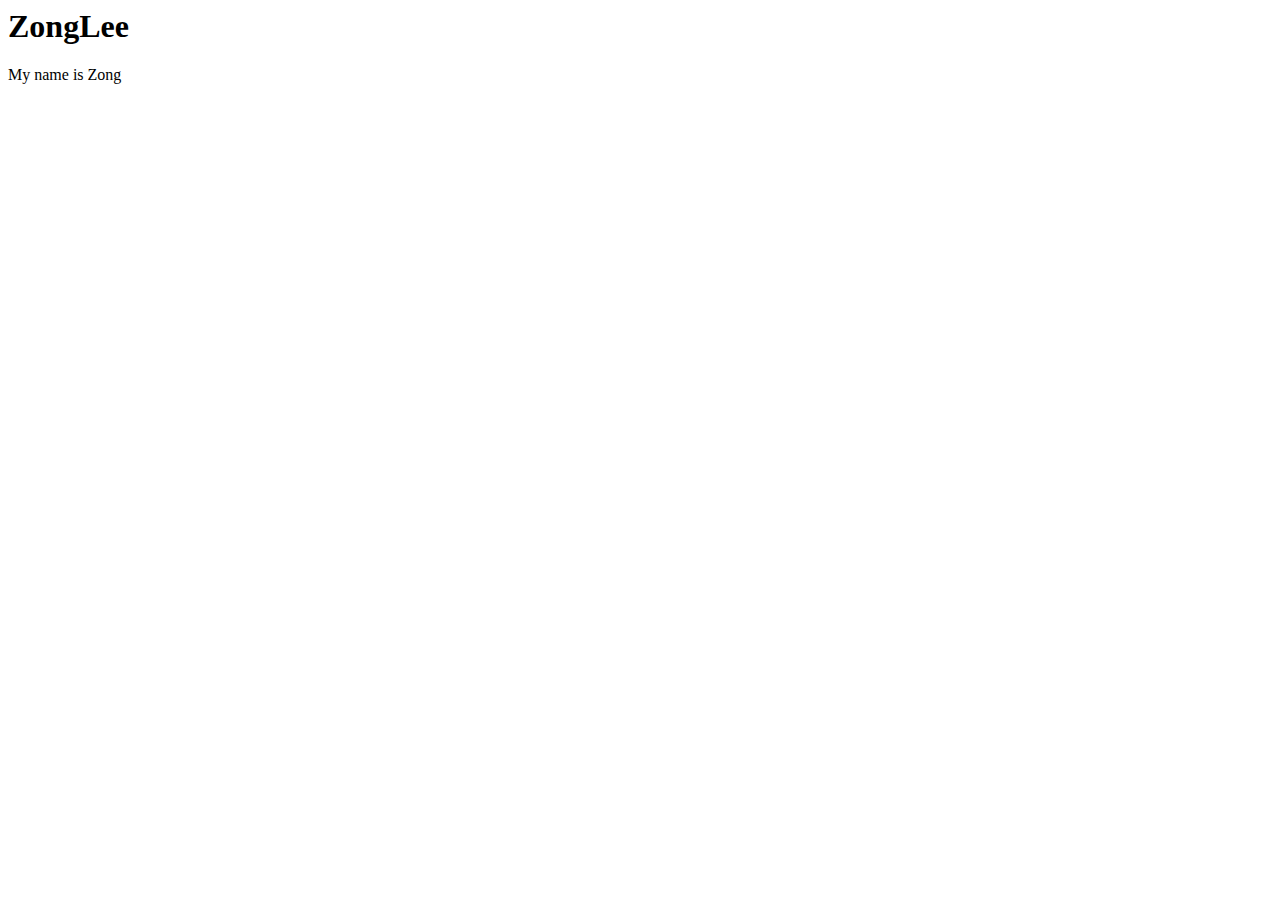
==== index.html @ 9c62fe35 "initialcommit" ====
<html lang="en">
<head>
    <meta charset="UTF-8">
    <meta http-equiv="X-UA-Compatible" content="IE=edge">
    <meta name="viewport" content="width=device-width, initial-scale=1.0">
    <title>Document</title>
</head>
<body>
    <h1>ZongLee</h1>
    <p>My name is Zong</p>
    
</body>
</html>
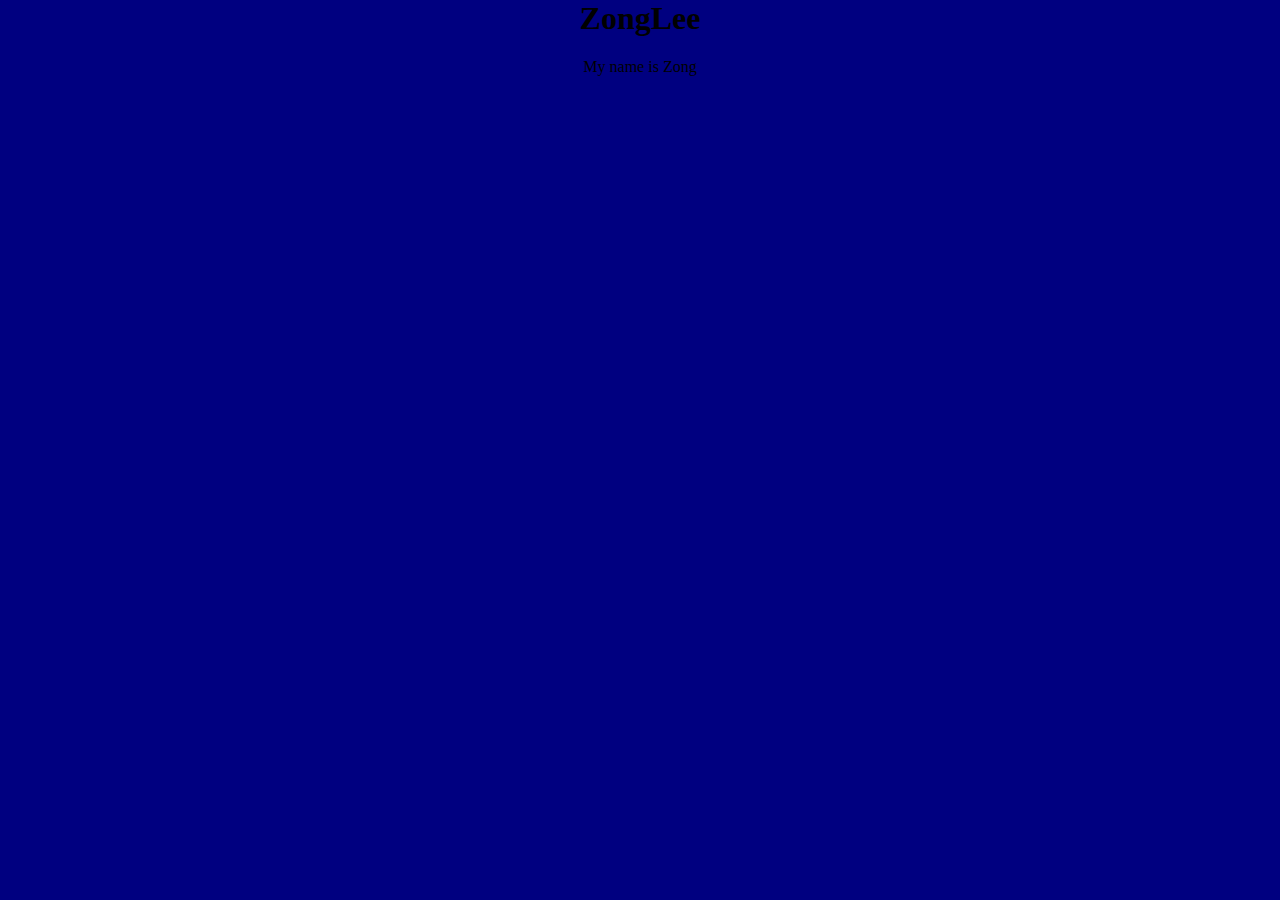
==== commit 3b98d29a: "styling" ====
--- a/index.html
+++ b/index.html
@@ -4,6 +4,7 @@
     <meta http-equiv="X-UA-Compatible" content="IE=edge">
     <meta name="viewport" content="width=device-width, initial-scale=1.0">
     <title>Document</title>
+    <link rel="stylesheet" href="styles.css">
 </head>
 <body>
     <h1>ZongLee</h1>
--- a/styles.css
+++ b/styles.css
@@ -0,0 +1,5 @@
+body{
+    margin: 0;
+    background: navy;
+    text-align: center;
+}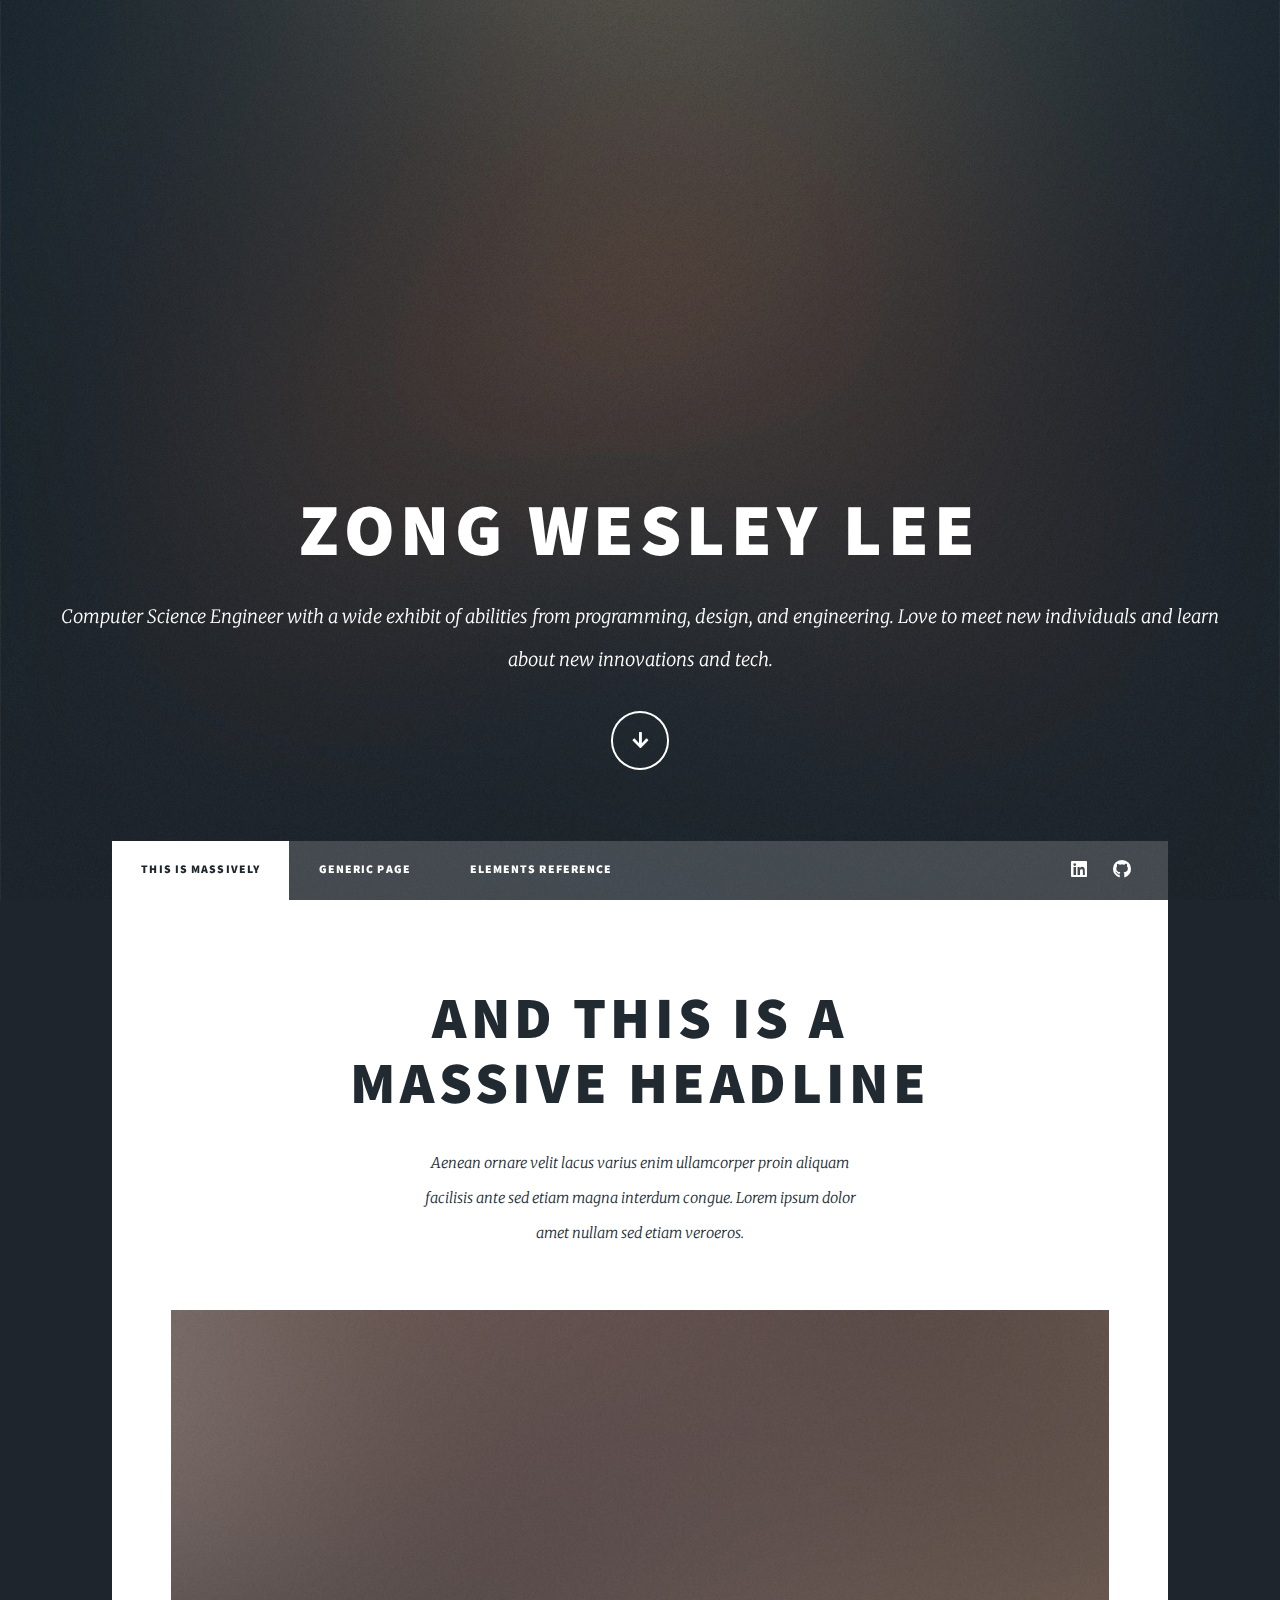
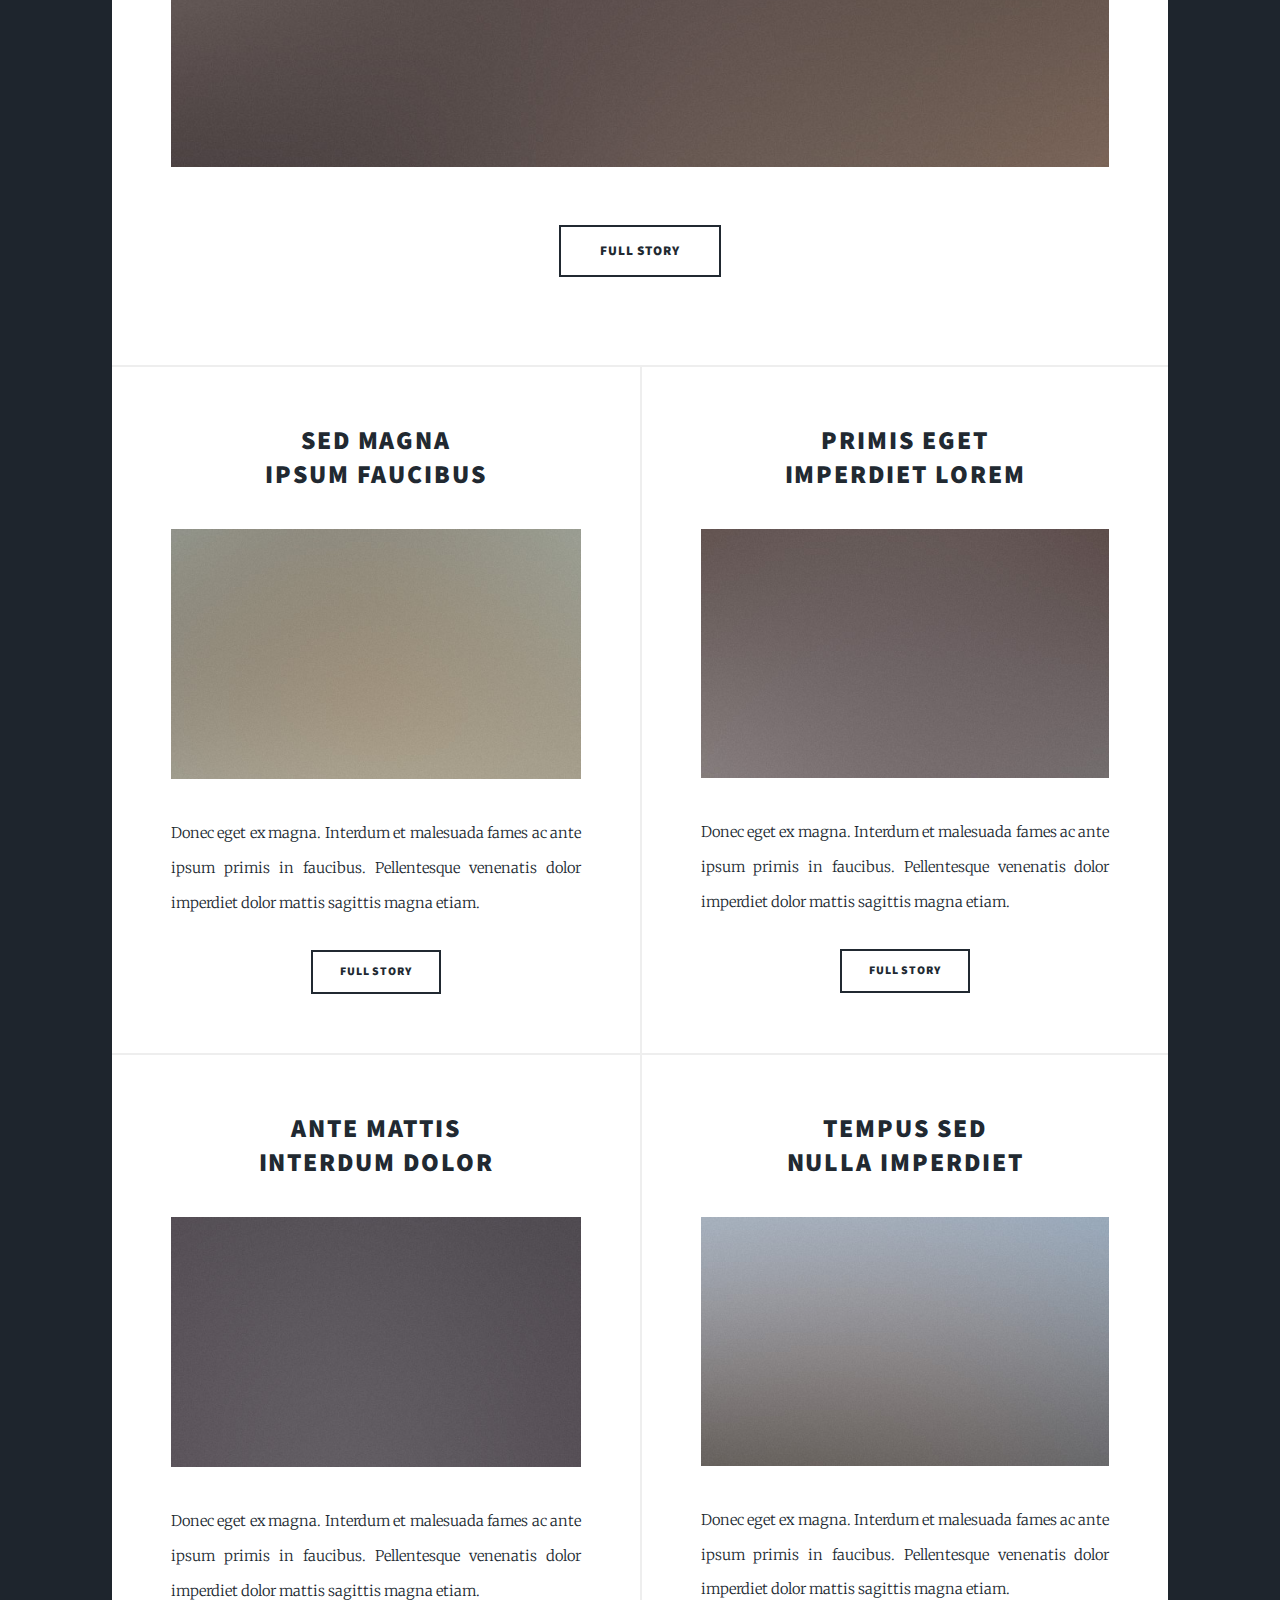
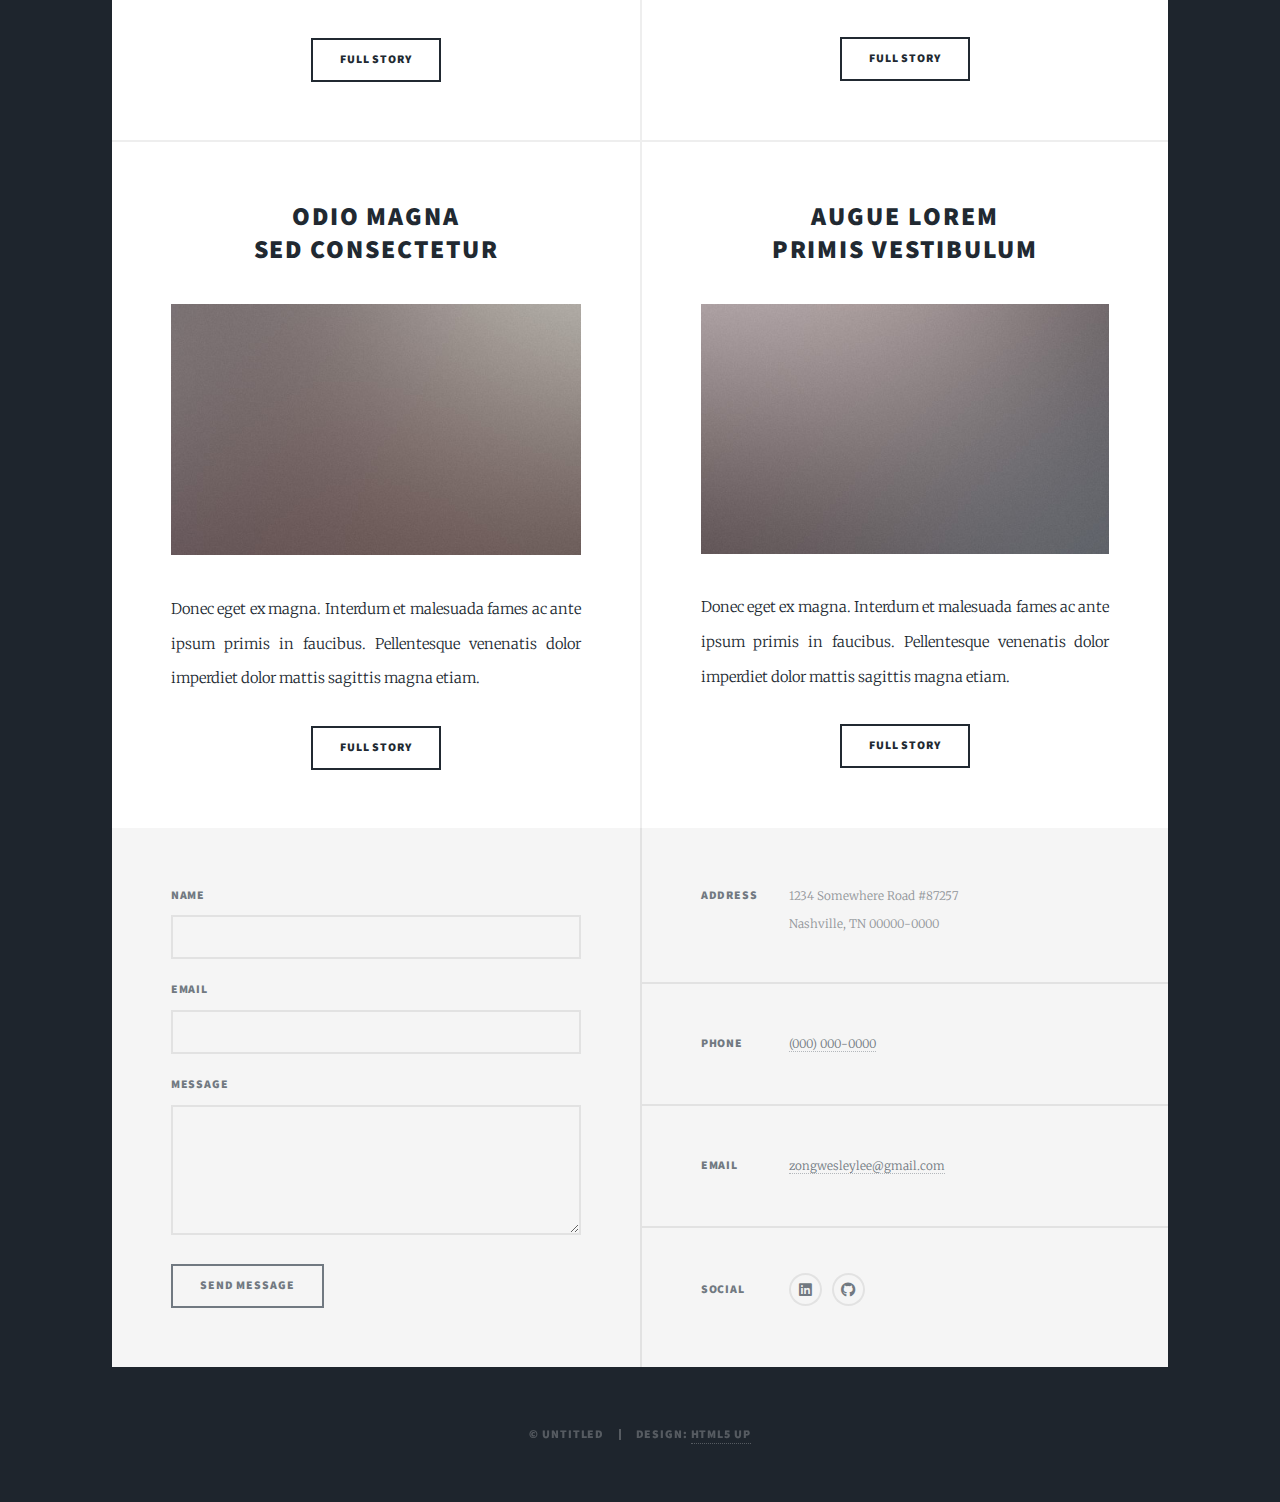
==== commit ce916f71: "First commit" ====
--- a/index.html
+++ b/index.html
@@ -1,14 +1,200 @@
-<html lang="en">
-<head>
-    <meta charset="UTF-8">
-    <meta http-equiv="X-UA-Compatible" content="IE=edge">
-    <meta name="viewport" content="width=device-width, initial-scale=1.0">
-    <title>Document</title>
-    <link rel="stylesheet" href="styles.css">
-</head>
-<body>
-    <h1>ZongLee</h1>
-    <p>My name is Zong</p>
-    
-</body>
+<!DOCTYPE HTML>
+<!--
+	Massively by HTML5 UP
+	html5up.net | @ajlkn
+	Free for personal and commercial use under the CCA 3.0 license (html5up.net/license)
+-->
+<html>
+	<head>
+		<title>Zong W Lee Portfolio Site</title>
+		<meta charset="utf-8" />
+		<meta name="viewport" content="width=device-width, initial-scale=1, user-scalable=no" />
+		<link rel="stylesheet" href="assets/css/main.css" />
+		<noscript><link rel="stylesheet" href="assets/css/noscript.css" /></noscript>
+	</head>
+	<body class="is-preload">
+
+		<!-- Wrapper -->
+			<div id="wrapper" class="fade-in">
+
+				<!-- Intro -->
+					<div id="intro">
+						<h1>Zong Wesley Lee</h1>
+						<p>Computer Science Engineer with a wide exhibit of abilities from programming, design, and engineering. Love to meet new individuals and learn about new innovations and tech.</p>
+						<ul class="actions">
+							<li><a href="#header" class="button icon solid solo fa-arrow-down scrolly">Continue</a></li>
+						</ul>
+					</div>
+
+				<!-- Header -->
+					<header id="header">
+						<a href="index.html" class="logo">Zong W Lee</a>
+					</header>
+
+				<!-- Nav -->
+					<nav id="nav">
+						<ul class="links">
+							<li class="active"><a href="index.html">This is Massively</a></li>
+							<li><a href="generic.html">Generic Page</a></li>
+							<li><a href="elements.html">Elements Reference</a></li>
+						</ul>
+						<ul class="icons">
+							<li><a href="#" class="icon brands fa-linkedin"><span class="label">LinkedIn</span></a></li>
+							<li><a href="#" class="icon brands fa-github"><span class="label">GitHub</span></a></li>
+						</ul>
+					</nav>
+
+				<!-- Main -->
+					<div id="main">
+
+						<!-- Featured Post -->
+							<article class="post featured">
+								<header class="major">
+									<h2><a href="#">And this is a<br />
+									massive headline</a></h2>
+									<p>Aenean ornare velit lacus varius enim ullamcorper proin aliquam<br />
+									facilisis ante sed etiam magna interdum congue. Lorem ipsum dolor<br />
+									amet nullam sed etiam veroeros.</p>
+								</header>
+								<a href="#" class="image main"><img src="images/pic01.jpg" alt="" /></a>
+								<ul class="actions special">
+									<li><a href="#" class="button large">Full Story</a></li>
+								</ul>
+							</article>
+
+						<!-- Posts -->
+							<section class="posts">
+								<article>
+									<header>
+										<h2><a href="#">Sed magna<br />
+										ipsum faucibus</a></h2>
+									</header>
+									<a href="#" class="image fit"><img src="images/pic02.jpg" alt="" /></a>
+									<p>Donec eget ex magna. Interdum et malesuada fames ac ante ipsum primis in faucibus. Pellentesque venenatis dolor imperdiet dolor mattis sagittis magna etiam.</p>
+									<ul class="actions special">
+										<li><a href="#" class="button">Full Story</a></li>
+									</ul>
+								</article>
+								<article>
+									<header>
+										<h2><a href="#">Primis eget<br />
+										imperdiet lorem</a></h2>
+									</header>
+									<a href="#" class="image fit"><img src="images/pic03.jpg" alt="" /></a>
+									<p>Donec eget ex magna. Interdum et malesuada fames ac ante ipsum primis in faucibus. Pellentesque venenatis dolor imperdiet dolor mattis sagittis magna etiam.</p>
+									<ul class="actions special">
+										<li><a href="#" class="button">Full Story</a></li>
+									</ul>
+								</article>
+								<article>
+									<header>
+										<h2><a href="#">Ante mattis<br />
+										interdum dolor</a></h2>
+									</header>
+									<a href="#" class="image fit"><img src="images/pic04.jpg" alt="" /></a>
+									<p>Donec eget ex magna. Interdum et malesuada fames ac ante ipsum primis in faucibus. Pellentesque venenatis dolor imperdiet dolor mattis sagittis magna etiam.</p>
+									<ul class="actions special">
+										<li><a href="#" class="button">Full Story</a></li>
+									</ul>
+								</article>
+								<article>
+									<header>
+										<h2><a href="#">Tempus sed<br />
+										nulla imperdiet</a></h2>
+									</header>
+									<a href="#" class="image fit"><img src="images/pic05.jpg" alt="" /></a>
+									<p>Donec eget ex magna. Interdum et malesuada fames ac ante ipsum primis in faucibus. Pellentesque venenatis dolor imperdiet dolor mattis sagittis magna etiam.</p>
+									<ul class="actions special">
+										<li><a href="#" class="button">Full Story</a></li>
+									</ul>
+								</article>
+								<article>
+									<header>
+										<h2><a href="#">Odio magna<br />
+										sed consectetur</a></h2>
+									</header>
+									<a href="#" class="image fit"><img src="images/pic06.jpg" alt="" /></a>
+									<p>Donec eget ex magna. Interdum et malesuada fames ac ante ipsum primis in faucibus. Pellentesque venenatis dolor imperdiet dolor mattis sagittis magna etiam.</p>
+									<ul class="actions special">
+										<li><a href="#" class="button">Full Story</a></li>
+									</ul>
+								</article>
+								<article>
+									<header>
+										<h2><a href="#">Augue lorem<br />
+										primis vestibulum</a></h2>
+									</header>
+									<a href="#" class="image fit"><img src="images/pic07.jpg" alt="" /></a>
+									<p>Donec eget ex magna. Interdum et malesuada fames ac ante ipsum primis in faucibus. Pellentesque venenatis dolor imperdiet dolor mattis sagittis magna etiam.</p>
+									<ul class="actions special">
+										<li><a href="#" class="button">Full Story</a></li>
+									</ul>
+								</article>
+							</section>
+					</div>
+
+				<!-- Footer -->
+					<footer id="footer">
+						<section>
+							<form method="post" action="#">
+								<div class="fields">
+									<div class="field">
+										<label for="name">Name</label>
+										<input type="text" name="name" id="name" />
+									</div>
+									<div class="field">
+										<label for="email">Email</label>
+										<input type="text" name="email" id="email" />
+									</div>
+									<div class="field">
+										<label for="message">Message</label>
+										<textarea name="message" id="message" rows="3"></textarea>
+									</div>
+								</div>
+								<ul class="actions">
+									<li><input type="submit" value="Send Message" /></li>
+								</ul>
+							</form>
+						</section>
+						<section class="split contact">
+							<section class="alt">
+								<h3>Address</h3>
+								<p>1234 Somewhere Road #87257<br />
+								Nashville, TN 00000-0000</p>
+							</section>
+							<section>
+								<h3>Phone</h3>
+								<p><a href="#">(000) 000-0000</a></p>
+							</section>
+							<section>
+								<h3>Email</h3>
+								<p><a href="#">zongwesleylee@gmail.com</a></p>
+							</section>
+							<section>
+								<h3>Social</h3>
+								<ul class="icons alt">
+									<li><a href="#" class="icon brands alt fa-linkedin"><span class="label">LinkedIn</span></a></li>
+									<li><a href="#" class="icon brands alt fa-github"><span class="label">GitHub</span></a></li>
+								</ul>
+							</section>
+						</section>
+					</footer>
+
+				<!-- Copyright -->
+					<div id="copyright">
+						<ul><li>&copy; Untitled</li><li>Design: <a href="https://html5up.net">HTML5 UP</a></li></ul>
+					</div>
+
+			</div>
+
+		<!-- Scripts -->
+			<script src="assets/js/jquery.min.js"></script>
+			<script src="assets/js/jquery.scrollex.min.js"></script>
+			<script src="assets/js/jquery.scrolly.min.js"></script>
+			<script src="assets/js/browser.min.js"></script>
+			<script src="assets/js/breakpoints.min.js"></script>
+			<script src="assets/js/util.js"></script>
+			<script src="assets/js/main.js"></script>
+
+	</body>
 </html>--- a/assets/css/main.css
+++ b/assets/css/main.css
@@ -0,0 +1,4689 @@
+@import url(fontawesome-all.min.css);
+@import url("https://fonts.googleapis.com/css?family=Merriweather:300,700,300italic,700italic|Source+Sans+Pro:900");
+
+/*
+	Massively by HTML5 UP
+	html5up.net | @ajlkn
+	Free for personal and commercial use under the CCA 3.0 license (html5up.net/license)
+*/
+
+html, body, div, span, applet, object,
+iframe, h1, h2, h3, h4, h5, h6, p, blockquote,
+pre, a, abbr, acronym, address, big, cite,
+code, del, dfn, em, img, ins, kbd, q, s, samp,
+small, strike, strong, sub, sup, tt, var, b,
+u, i, center, dl, dt, dd, ol, ul, li, fieldset,
+form, label, legend, table, caption, tbody,
+tfoot, thead, tr, th, td, article, aside,
+canvas, details, embed, figure, figcaption,
+footer, header, hgroup, menu, nav, output, ruby,
+section, summary, time, mark, audio, video {
+	margin: 0;
+	padding: 0;
+	border: 0;
+	font-size: 100%;
+	font: inherit;
+	vertical-align: baseline;}
+
+article, aside, details, figcaption, figure,
+footer, header, hgroup, menu, nav, section {
+	display: block;}
+
+body {
+	line-height: 1;
+}
+
+ol, ul {
+	list-style: none;
+}
+
+blockquote, q {
+	quotes: none;
+}
+
+	blockquote:before, blockquote:after, q:before, q:after {
+		content: '';
+		content: none;
+	}
+
+table {
+	border-collapse: collapse;
+	border-spacing: 0;
+}
+
+body {
+	-webkit-text-size-adjust: none;
+}
+
+mark {
+	background-color: transparent;
+	color: inherit;
+}
+
+input::-moz-focus-inner {
+	border: 0;
+	padding: 0;
+}
+
+input, select, textarea {
+	-moz-appearance: none;
+	-webkit-appearance: none;
+	-ms-appearance: none;
+	appearance: none;
+}
+
+/* Basic */
+
+	@-ms-viewport {
+		width: device-width;
+	}
+
+	body {
+		-ms-overflow-style: scrollbar;
+	}
+
+	@media screen and (max-width: 480px) {
+
+		html, body {
+			min-width: 320px;
+		}
+
+	}
+
+	html {
+		box-sizing: border-box;
+	}
+
+	*, *:before, *:after {
+		box-sizing: inherit;
+	}
+
+	body {
+		background-color: #1e252d;
+	}
+
+		body.is-preload *, body.is-preload *:before, body.is-preload *:after {
+			-moz-animation: none !important;
+			-webkit-animation: none !important;
+			-ms-animation: none !important;
+			animation: none !important;
+			-moz-transition: none !important;
+			-webkit-transition: none !important;
+			-ms-transition: none !important;
+			transition: none !important;
+		}
+
+/* Type */
+
+	html {
+		font-size: 16pt;
+	}
+
+		@media screen and (max-width: 1680px) {
+
+			html {
+				font-size: 12pt;
+			}
+
+		}
+
+		@media screen and (max-width: 1280px) {
+
+			html {
+				font-size: 11pt;
+			}
+
+		}
+
+		@media screen and (max-width: 360px) {
+
+			html {
+				font-size: 10pt;
+			}
+
+		}
+
+	body {
+		color: #212931;
+	}
+
+	body, input, select, textarea {
+		font-family: "Merriweather", Georgia, serif;
+		font-weight: 300;
+		font-size: 1rem;
+		line-height: 2.375;
+	}
+
+	a {
+		-moz-transition: color 0.2s ease-in-out, background-color 0.2s ease-in-out, border-color 0.2s ease-in-out, box-shadow 0.2s ease-in-out;
+		-webkit-transition: color 0.2s ease-in-out, background-color 0.2s ease-in-out, border-color 0.2s ease-in-out, box-shadow 0.2s ease-in-out;
+		-ms-transition: color 0.2s ease-in-out, background-color 0.2s ease-in-out, border-color 0.2s ease-in-out, box-shadow 0.2s ease-in-out;
+		transition: color 0.2s ease-in-out, background-color 0.2s ease-in-out, border-color 0.2s ease-in-out, box-shadow 0.2s ease-in-out;
+		border-bottom: dotted 1px;
+		text-decoration: none;
+	}
+
+		a:hover {
+			border-bottom-color: transparent;
+		}
+
+	strong, b {
+		font-weight: 600;
+	}
+
+	em, i {
+		font-style: italic;
+	}
+
+	p {
+		text-align: justify;
+		margin: 0 0 2rem 0;
+	}
+
+	h1, h2, h3, h4, h5, h6 {
+		font-family: "Source Sans Pro", Helvetica, sans-serif;
+		font-weight: 900;
+		line-height: 1.5;
+		letter-spacing: 0.075em;
+		text-transform: uppercase;
+		margin: 0 0 1rem 0;
+	}
+
+		h1 a, h2 a, h3 a, h4 a, h5 a, h6 a {
+			border-bottom: 0;
+			color: inherit;
+			text-decoration: none;
+		}
+
+	h1 {
+		font-size: 4rem;
+		line-height: 1.1;
+		margin: 0 0 2rem 0;
+	}
+
+	h2 {
+		font-size: 1.75rem;
+		line-height: 1.3;
+		margin: 0 0 1.5rem 0;
+	}
+
+	h3 {
+		font-size: 1.25rem;
+		margin: 0 0 1.5rem 0;
+	}
+
+	h4 {
+		font-size: 1rem;
+	}
+
+	h5 {
+		font-size: 0.9rem;
+	}
+
+	h6 {
+		font-size: 0.8rem;
+	}
+
+	sub {
+		font-size: 0.8rem;
+		position: relative;
+		top: 0.5rem;
+	}
+
+	sup {
+		font-size: 0.8rem;
+		position: relative;
+		top: -0.5rem;
+	}
+
+	blockquote {
+		border-left: solid 4px;
+		font-style: italic;
+		margin: 0 0 2rem 0;
+		padding: 0.5rem 0 0.5rem 2rem;
+	}
+
+	code {
+		border: solid 2px;
+		font-family: "Courier New", monospace;
+		font-size: 0.9rem;
+		margin: 0 0.25rem;
+		padding: 0.25rem 0.65rem;
+	}
+
+	pre {
+		-webkit-overflow-scrolling: touch;
+		font-family: "Courier New", monospace;
+		font-size: 0.9rem;
+		margin: 0 0 2rem 0;
+	}
+
+		pre code {
+			display: block;
+			line-height: 1.75;
+			padding: 1rem 1.5rem;
+			overflow-x: auto;
+		}
+
+	hr {
+		border: 0;
+		border-bottom: solid 2px;
+		margin: 3rem 0;
+	}
+
+		hr.major {
+			margin: 5rem 0;
+		}
+
+	.align-left {
+		text-align: left;
+	}
+
+	.align-center {
+		text-align: center;
+	}
+
+	.align-right {
+		text-align: right;
+	}
+
+	input, select, textarea {
+		color: #212931;
+	}
+
+	a {
+		color: #212931;
+		border-bottom-color: rgba(33, 41, 49, 0.5);
+	}
+
+		a:hover {
+			border-bottom-color: transparent;
+			color: #18bfef !important;
+		}
+
+	strong, b {
+		color: #212931;
+	}
+
+	h1, h2, h3, h4, h5, h6 {
+		color: #212931;
+	}
+
+	blockquote {
+		border-left-color: #eeeeee;
+	}
+
+	code {
+		background: rgba(220, 220, 220, 0.25);
+		border-color: #eeeeee;
+	}
+
+	hr {
+		border-bottom-color: #eeeeee;
+	}
+
+/* Row */
+
+	.row {
+		display: flex;
+		flex-wrap: wrap;
+		box-sizing: border-box;
+		align-items: stretch;
+	}
+
+		.row > * {
+			box-sizing: border-box;
+		}
+
+		.row.gtr-uniform > * > :last-child {
+			margin-bottom: 0;
+		}
+
+		.row.aln-left {
+			justify-content: flex-start;
+		}
+
+		.row.aln-center {
+			justify-content: center;
+		}
+
+		.row.aln-right {
+			justify-content: flex-end;
+		}
+
+		.row.aln-top {
+			align-items: flex-start;
+		}
+
+		.row.aln-middle {
+			align-items: center;
+		}
+
+		.row.aln-bottom {
+			align-items: flex-end;
+		}
+
+		.row > .imp {
+			order: -1;
+		}
+
+		.row > .col-1 {
+			width: 8.33333%;
+		}
+
+		.row > .off-1 {
+			margin-left: 8.33333%;
+		}
+
+		.row > .col-2 {
+			width: 16.66667%;
+		}
+
+		.row > .off-2 {
+			margin-left: 16.66667%;
+		}
+
+		.row > .col-3 {
+			width: 25%;
+		}
+
+		.row > .off-3 {
+			margin-left: 25%;
+		}
+
+		.row > .col-4 {
+			width: 33.33333%;
+		}
+
+		.row > .off-4 {
+			margin-left: 33.33333%;
+		}
+
+		.row > .col-5 {
+			width: 41.66667%;
+		}
+
+		.row > .off-5 {
+			margin-left: 41.66667%;
+		}
+
+		.row > .col-6 {
+			width: 50%;
+		}
+
+		.row > .off-6 {
+			margin-left: 50%;
+		}
+
+		.row > .col-7 {
+			width: 58.33333%;
+		}
+
+		.row > .off-7 {
+			margin-left: 58.33333%;
+		}
+
+		.row > .col-8 {
+			width: 66.66667%;
+		}
+
+		.row > .off-8 {
+			margin-left: 66.66667%;
+		}
+
+		.row > .col-9 {
+			width: 75%;
+		}
+
+		.row > .off-9 {
+			margin-left: 75%;
+		}
+
+		.row > .col-10 {
+			width: 83.33333%;
+		}
+
+		.row > .off-10 {
+			margin-left: 83.33333%;
+		}
+
+		.row > .col-11 {
+			width: 91.66667%;
+		}
+
+		.row > .off-11 {
+			margin-left: 91.66667%;
+		}
+
+		.row > .col-12 {
+			width: 100%;
+		}
+
+		.row > .off-12 {
+			margin-left: 100%;
+		}
+
+		.row.gtr-0 {
+			margin-top: 0;
+			margin-left: 0rem;
+		}
+
+			.row.gtr-0 > * {
+				padding: 0 0 0 0rem;
+			}
+
+			.row.gtr-0.gtr-uniform {
+				margin-top: 0rem;
+			}
+
+				.row.gtr-0.gtr-uniform > * {
+					padding-top: 0rem;
+				}
+
+		.row.gtr-25 {
+			margin-top: 0;
+			margin-left: -0.375rem;
+		}
+
+			.row.gtr-25 > * {
+				padding: 0 0 0 0.375rem;
+			}
+
+			.row.gtr-25.gtr-uniform {
+				margin-top: -0.375rem;
+			}
+
+				.row.gtr-25.gtr-uniform > * {
+					padding-top: 0.375rem;
+				}
+
+		.row.gtr-50 {
+			margin-top: 0;
+			margin-left: -0.75rem;
+		}
+
+			.row.gtr-50 > * {
+				padding: 0 0 0 0.75rem;
+			}
+
+			.row.gtr-50.gtr-uniform {
+				margin-top: -0.75rem;
+			}
+
+				.row.gtr-50.gtr-uniform > * {
+					padding-top: 0.75rem;
+				}
+
+		.row {
+			margin-top: 0;
+			margin-left: -1.5rem;
+		}
+
+			.row > * {
+				padding: 0 0 0 1.5rem;
+			}
+
+			.row.gtr-uniform {
+				margin-top: -1.5rem;
+			}
+
+				.row.gtr-uniform > * {
+					padding-top: 1.5rem;
+				}
+
+		.row.gtr-150 {
+			margin-top: 0;
+			margin-left: -2.25rem;
+		}
+
+			.row.gtr-150 > * {
+				padding: 0 0 0 2.25rem;
+			}
+
+			.row.gtr-150.gtr-uniform {
+				margin-top: -2.25rem;
+			}
+
+				.row.gtr-150.gtr-uniform > * {
+					padding-top: 2.25rem;
+				}
+
+		.row.gtr-200 {
+			margin-top: 0;
+			margin-left: -3rem;
+		}
+
+			.row.gtr-200 > * {
+				padding: 0 0 0 3rem;
+			}
+
+			.row.gtr-200.gtr-uniform {
+				margin-top: -3rem;
+			}
+
+				.row.gtr-200.gtr-uniform > * {
+					padding-top: 3rem;
+				}
+
+		@media screen and (max-width: 1680px) {
+
+			.row {
+				display: flex;
+				flex-wrap: wrap;
+				box-sizing: border-box;
+				align-items: stretch;
+			}
+
+				.row > * {
+					box-sizing: border-box;
+				}
+
+				.row.gtr-uniform > * > :last-child {
+					margin-bottom: 0;
+				}
+
+				.row.aln-left {
+					justify-content: flex-start;
+				}
+
+				.row.aln-center {
+					justify-content: center;
+				}
+
+				.row.aln-right {
+					justify-content: flex-end;
+				}
+
+				.row.aln-top {
+					align-items: flex-start;
+				}
+
+				.row.aln-middle {
+					align-items: center;
+				}
+
+				.row.aln-bottom {
+					align-items: flex-end;
+				}
+
+				.row > .imp-xlarge {
+					order: -1;
+				}
+
+				.row > .col-1-xlarge {
+					width: 8.33333%;
+				}
+
+				.row > .off-1-xlarge {
+					margin-left: 8.33333%;
+				}
+
+				.row > .col-2-xlarge {
+					width: 16.66667%;
+				}
+
+				.row > .off-2-xlarge {
+					margin-left: 16.66667%;
+				}
+
+				.row > .col-3-xlarge {
+					width: 25%;
+				}
+
+				.row > .off-3-xlarge {
+					margin-left: 25%;
+				}
+
+				.row > .col-4-xlarge {
+					width: 33.33333%;
+				}
+
+				.row > .off-4-xlarge {
+					margin-left: 33.33333%;
+				}
+
+				.row > .col-5-xlarge {
+					width: 41.66667%;
+				}
+
+				.row > .off-5-xlarge {
+					margin-left: 41.66667%;
+				}
+
+				.row > .col-6-xlarge {
+					width: 50%;
+				}
+
+				.row > .off-6-xlarge {
+					margin-left: 50%;
+				}
+
+				.row > .col-7-xlarge {
+					width: 58.33333%;
+				}
+
+				.row > .off-7-xlarge {
+					margin-left: 58.33333%;
+				}
+
+				.row > .col-8-xlarge {
+					width: 66.66667%;
+				}
+
+				.row > .off-8-xlarge {
+					margin-left: 66.66667%;
+				}
+
+				.row > .col-9-xlarge {
+					width: 75%;
+				}
+
+				.row > .off-9-xlarge {
+					margin-left: 75%;
+				}
+
+				.row > .col-10-xlarge {
+					width: 83.33333%;
+				}
+
+				.row > .off-10-xlarge {
+					margin-left: 83.33333%;
+				}
+
+				.row > .col-11-xlarge {
+					width: 91.66667%;
+				}
+
+				.row > .off-11-xlarge {
+					margin-left: 91.66667%;
+				}
+
+				.row > .col-12-xlarge {
+					width: 100%;
+				}
+
+				.row > .off-12-xlarge {
+					margin-left: 100%;
+				}
+
+				.row.gtr-0 {
+					margin-top: 0;
+					margin-left: 0rem;
+				}
+
+					.row.gtr-0 > * {
+						padding: 0 0 0 0rem;
+					}
+
+					.row.gtr-0.gtr-uniform {
+						margin-top: 0rem;
+					}
+
+						.row.gtr-0.gtr-uniform > * {
+							padding-top: 0rem;
+						}
+
+				.row.gtr-25 {
+					margin-top: 0;
+					margin-left: -0.375rem;
+				}
+
+					.row.gtr-25 > * {
+						padding: 0 0 0 0.375rem;
+					}
+
+					.row.gtr-25.gtr-uniform {
+						margin-top: -0.375rem;
+					}
+
+						.row.gtr-25.gtr-uniform > * {
+							padding-top: 0.375rem;
+						}
+
+				.row.gtr-50 {
+					margin-top: 0;
+					margin-left: -0.75rem;
+				}
+
+					.row.gtr-50 > * {
+						padding: 0 0 0 0.75rem;
+					}
+
+					.row.gtr-50.gtr-uniform {
+						margin-top: -0.75rem;
+					}
+
+						.row.gtr-50.gtr-uniform > * {
+							padding-top: 0.75rem;
+						}
+
+				.row {
+					margin-top: 0;
+					margin-left: -1.5rem;
+				}
+
+					.row > * {
+						padding: 0 0 0 1.5rem;
+					}
+
+					.row.gtr-uniform {
+						margin-top: -1.5rem;
+					}
+
+						.row.gtr-uniform > * {
+							padding-top: 1.5rem;
+						}
+
+				.row.gtr-150 {
+					margin-top: 0;
+					margin-left: -2.25rem;
+				}
+
+					.row.gtr-150 > * {
+						padding: 0 0 0 2.25rem;
+					}
+
+					.row.gtr-150.gtr-uniform {
+						margin-top: -2.25rem;
+					}
+
+						.row.gtr-150.gtr-uniform > * {
+							padding-top: 2.25rem;
+						}
+
+				.row.gtr-200 {
+					margin-top: 0;
+					margin-left: -3rem;
+				}
+
+					.row.gtr-200 > * {
+						padding: 0 0 0 3rem;
+					}
+
+					.row.gtr-200.gtr-uniform {
+						margin-top: -3rem;
+					}
+
+						.row.gtr-200.gtr-uniform > * {
+							padding-top: 3rem;
+						}
+
+		}
+
+		@media screen and (max-width: 1280px) {
+
+			.row {
+				display: flex;
+				flex-wrap: wrap;
+				box-sizing: border-box;
+				align-items: stretch;
+			}
+
+				.row > * {
+					box-sizing: border-box;
+				}
+
+				.row.gtr-uniform > * > :last-child {
+					margin-bottom: 0;
+				}
+
+				.row.aln-left {
+					justify-content: flex-start;
+				}
+
+				.row.aln-center {
+					justify-content: center;
+				}
+
+				.row.aln-right {
+					justify-content: flex-end;
+				}
+
+				.row.aln-top {
+					align-items: flex-start;
+				}
+
+				.row.aln-middle {
+					align-items: center;
+				}
+
+				.row.aln-bottom {
+					align-items: flex-end;
+				}
+
+				.row > .imp-large {
+					order: -1;
+				}
+
+				.row > .col-1-large {
+					width: 8.33333%;
+				}
+
+				.row > .off-1-large {
+					margin-left: 8.33333%;
+				}
+
+				.row > .col-2-large {
+					width: 16.66667%;
+				}
+
+				.row > .off-2-large {
+					margin-left: 16.66667%;
+				}
+
+				.row > .col-3-large {
+					width: 25%;
+				}
+
+				.row > .off-3-large {
+					margin-left: 25%;
+				}
+
+				.row > .col-4-large {
+					width: 33.33333%;
+				}
+
+				.row > .off-4-large {
+					margin-left: 33.33333%;
+				}
+
+				.row > .col-5-large {
+					width: 41.66667%;
+				}
+
+				.row > .off-5-large {
+					margin-left: 41.66667%;
+				}
+
+				.row > .col-6-large {
+					width: 50%;
+				}
+
+				.row > .off-6-large {
+					margin-left: 50%;
+				}
+
+				.row > .col-7-large {
+					width: 58.33333%;
+				}
+
+				.row > .off-7-large {
+					margin-left: 58.33333%;
+				}
+
+				.row > .col-8-large {
+					width: 66.66667%;
+				}
+
+				.row > .off-8-large {
+					margin-left: 66.66667%;
+				}
+
+				.row > .col-9-large {
+					width: 75%;
+				}
+
+				.row > .off-9-large {
+					margin-left: 75%;
+				}
+
+				.row > .col-10-large {
+					width: 83.33333%;
+				}
+
+				.row > .off-10-large {
+					margin-left: 83.33333%;
+				}
+
+				.row > .col-11-large {
+					width: 91.66667%;
+				}
+
+				.row > .off-11-large {
+					margin-left: 91.66667%;
+				}
+
+				.row > .col-12-large {
+					width: 100%;
+				}
+
+				.row > .off-12-large {
+					margin-left: 100%;
+				}
+
+				.row.gtr-0 {
+					margin-top: 0;
+					margin-left: 0rem;
+				}
+
+					.row.gtr-0 > * {
+						padding: 0 0 0 0rem;
+					}
+
+					.row.gtr-0.gtr-uniform {
+						margin-top: 0rem;
+					}
+
+						.row.gtr-0.gtr-uniform > * {
+							padding-top: 0rem;
+						}
+
+				.row.gtr-25 {
+					margin-top: 0;
+					margin-left: -0.375rem;
+				}
+
+					.row.gtr-25 > * {
+						padding: 0 0 0 0.375rem;
+					}
+
+					.row.gtr-25.gtr-uniform {
+						margin-top: -0.375rem;
+					}
+
+						.row.gtr-25.gtr-uniform > * {
+							padding-top: 0.375rem;
+						}
+
+				.row.gtr-50 {
+					margin-top: 0;
+					margin-left: -0.75rem;
+				}
+
+					.row.gtr-50 > * {
+						padding: 0 0 0 0.75rem;
+					}
+
+					.row.gtr-50.gtr-uniform {
+						margin-top: -0.75rem;
+					}
+
+						.row.gtr-50.gtr-uniform > * {
+							padding-top: 0.75rem;
+						}
+
+				.row {
+					margin-top: 0;
+					margin-left: -1.5rem;
+				}
+
+					.row > * {
+						padding: 0 0 0 1.5rem;
+					}
+
+					.row.gtr-uniform {
+						margin-top: -1.5rem;
+					}
+
+						.row.gtr-uniform > * {
+							padding-top: 1.5rem;
+						}
+
+				.row.gtr-150 {
+					margin-top: 0;
+					margin-left: -2.25rem;
+				}
+
+					.row.gtr-150 > * {
+						padding: 0 0 0 2.25rem;
+					}
+
+					.row.gtr-150.gtr-uniform {
+						margin-top: -2.25rem;
+					}
+
+						.row.gtr-150.gtr-uniform > * {
+							padding-top: 2.25rem;
+						}
+
+				.row.gtr-200 {
+					margin-top: 0;
+					margin-left: -3rem;
+				}
+
+					.row.gtr-200 > * {
+						padding: 0 0 0 3rem;
+					}
+
+					.row.gtr-200.gtr-uniform {
+						margin-top: -3rem;
+					}
+
+						.row.gtr-200.gtr-uniform > * {
+							padding-top: 3rem;
+						}
+
+		}
+
+		@media screen and (max-width: 980px) {
+
+			.row {
+				display: flex;
+				flex-wrap: wrap;
+				box-sizing: border-box;
+				align-items: stretch;
+			}
+
+				.row > * {
+					box-sizing: border-box;
+				}
+
+				.row.gtr-uniform > * > :last-child {
+					margin-bottom: 0;
+				}
+
+				.row.aln-left {
+					justify-content: flex-start;
+				}
+
+				.row.aln-center {
+					justify-content: center;
+				}
+
+				.row.aln-right {
+					justify-content: flex-end;
+				}
+
+				.row.aln-top {
+					align-items: flex-start;
+				}
+
+				.row.aln-middle {
+					align-items: center;
+				}
+
+				.row.aln-bottom {
+					align-items: flex-end;
+				}
+
+				.row > .imp-medium {
+					order: -1;
+				}
+
+				.row > .col-1-medium {
+					width: 8.33333%;
+				}
+
+				.row > .off-1-medium {
+					margin-left: 8.33333%;
+				}
+
+				.row > .col-2-medium {
+					width: 16.66667%;
+				}
+
+				.row > .off-2-medium {
+					margin-left: 16.66667%;
+				}
+
+				.row > .col-3-medium {
+					width: 25%;
+				}
+
+				.row > .off-3-medium {
+					margin-left: 25%;
+				}
+
+				.row > .col-4-medium {
+					width: 33.33333%;
+				}
+
+				.row > .off-4-medium {
+					margin-left: 33.33333%;
+				}
+
+				.row > .col-5-medium {
+					width: 41.66667%;
+				}
+
+				.row > .off-5-medium {
+					margin-left: 41.66667%;
+				}
+
+				.row > .col-6-medium {
+					width: 50%;
+				}
+
+				.row > .off-6-medium {
+					margin-left: 50%;
+				}
+
+				.row > .col-7-medium {
+					width: 58.33333%;
+				}
+
+				.row > .off-7-medium {
+					margin-left: 58.33333%;
+				}
+
+				.row > .col-8-medium {
+					width: 66.66667%;
+				}
+
+				.row > .off-8-medium {
+					margin-left: 66.66667%;
+				}
+
+				.row > .col-9-medium {
+					width: 75%;
+				}
+
+				.row > .off-9-medium {
+					margin-left: 75%;
+				}
+
+				.row > .col-10-medium {
+					width: 83.33333%;
+				}
+
+				.row > .off-10-medium {
+					margin-left: 83.33333%;
+				}
+
+				.row > .col-11-medium {
+					width: 91.66667%;
+				}
+
+				.row > .off-11-medium {
+					margin-left: 91.66667%;
+				}
+
+				.row > .col-12-medium {
+					width: 100%;
+				}
+
+				.row > .off-12-medium {
+					margin-left: 100%;
+				}
+
+				.row.gtr-0 {
+					margin-top: 0;
+					margin-left: 0rem;
+				}
+
+					.row.gtr-0 > * {
+						padding: 0 0 0 0rem;
+					}
+
+					.row.gtr-0.gtr-uniform {
+						margin-top: 0rem;
+					}
+
+						.row.gtr-0.gtr-uniform > * {
+							padding-top: 0rem;
+						}
+
+				.row.gtr-25 {
+					margin-top: 0;
+					margin-left: -0.375rem;
+				}
+
+					.row.gtr-25 > * {
+						padding: 0 0 0 0.375rem;
+					}
+
+					.row.gtr-25.gtr-uniform {
+						margin-top: -0.375rem;
+					}
+
+						.row.gtr-25.gtr-uniform > * {
+							padding-top: 0.375rem;
+						}
+
+				.row.gtr-50 {
+					margin-top: 0;
+					margin-left: -0.75rem;
+				}
+
+					.row.gtr-50 > * {
+						padding: 0 0 0 0.75rem;
+					}
+
+					.row.gtr-50.gtr-uniform {
+						margin-top: -0.75rem;
+					}
+
+						.row.gtr-50.gtr-uniform > * {
+							padding-top: 0.75rem;
+						}
+
+				.row {
+					margin-top: 0;
+					margin-left: -1.5rem;
+				}
+
+					.row > * {
+						padding: 0 0 0 1.5rem;
+					}
+
+					.row.gtr-uniform {
+						margin-top: -1.5rem;
+					}
+
+						.row.gtr-uniform > * {
+							padding-top: 1.5rem;
+						}
+
+				.row.gtr-150 {
+					margin-top: 0;
+					margin-left: -2.25rem;
+				}
+
+					.row.gtr-150 > * {
+						padding: 0 0 0 2.25rem;
+					}
+
+					.row.gtr-150.gtr-uniform {
+						margin-top: -2.25rem;
+					}
+
+						.row.gtr-150.gtr-uniform > * {
+							padding-top: 2.25rem;
+						}
+
+				.row.gtr-200 {
+					margin-top: 0;
+					margin-left: -3rem;
+				}
+
+					.row.gtr-200 > * {
+						padding: 0 0 0 3rem;
+					}
+
+					.row.gtr-200.gtr-uniform {
+						margin-top: -3rem;
+					}
+
+						.row.gtr-200.gtr-uniform > * {
+							padding-top: 3rem;
+						}
+
+		}
+
+		@media screen and (max-width: 736px) {
+
+			.row {
+				display: flex;
+				flex-wrap: wrap;
+				box-sizing: border-box;
+				align-items: stretch;
+			}
+
+				.row > * {
+					box-sizing: border-box;
+				}
+
+				.row.gtr-uniform > * > :last-child {
+					margin-bottom: 0;
+				}
+
+				.row.aln-left {
+					justify-content: flex-start;
+				}
+
+				.row.aln-center {
+					justify-content: center;
+				}
+
+				.row.aln-right {
+					justify-content: flex-end;
+				}
+
+				.row.aln-top {
+					align-items: flex-start;
+				}
+
+				.row.aln-middle {
+					align-items: center;
+				}
+
+				.row.aln-bottom {
+					align-items: flex-end;
+				}
+
+				.row > .imp-small {
+					order: -1;
+				}
+
+				.row > .col-1-small {
+					width: 8.33333%;
+				}
+
+				.row > .off-1-small {
+					margin-left: 8.33333%;
+				}
+
+				.row > .col-2-small {
+					width: 16.66667%;
+				}
+
+				.row > .off-2-small {
+					margin-left: 16.66667%;
+				}
+
+				.row > .col-3-small {
+					width: 25%;
+				}
+
+				.row > .off-3-small {
+					margin-left: 25%;
+				}
+
+				.row > .col-4-small {
+					width: 33.33333%;
+				}
+
+				.row > .off-4-small {
+					margin-left: 33.33333%;
+				}
+
+				.row > .col-5-small {
+					width: 41.66667%;
+				}
+
+				.row > .off-5-small {
+					margin-left: 41.66667%;
+				}
+
+				.row > .col-6-small {
+					width: 50%;
+				}
+
+				.row > .off-6-small {
+					margin-left: 50%;
+				}
+
+				.row > .col-7-small {
+					width: 58.33333%;
+				}
+
+				.row > .off-7-small {
+					margin-left: 58.33333%;
+				}
+
+				.row > .col-8-small {
+					width: 66.66667%;
+				}
+
+				.row > .off-8-small {
+					margin-left: 66.66667%;
+				}
+
+				.row > .col-9-small {
+					width: 75%;
+				}
+
+				.row > .off-9-small {
+					margin-left: 75%;
+				}
+
+				.row > .col-10-small {
+					width: 83.33333%;
+				}
+
+				.row > .off-10-small {
+					margin-left: 83.33333%;
+				}
+
+				.row > .col-11-small {
+					width: 91.66667%;
+				}
+
+				.row > .off-11-small {
+					margin-left: 91.66667%;
+				}
+
+				.row > .col-12-small {
+					width: 100%;
+				}
+
+				.row > .off-12-small {
+					margin-left: 100%;
+				}
+
+				.row.gtr-0 {
+					margin-top: 0;
+					margin-left: 0rem;
+				}
+
+					.row.gtr-0 > * {
+						padding: 0 0 0 0rem;
+					}
+
+					.row.gtr-0.gtr-uniform {
+						margin-top: 0rem;
+					}
+
+						.row.gtr-0.gtr-uniform > * {
+							padding-top: 0rem;
+						}
+
+				.row.gtr-25 {
+					margin-top: 0;
+					margin-left: -0.375rem;
+				}
+
+					.row.gtr-25 > * {
+						padding: 0 0 0 0.375rem;
+					}
+
+					.row.gtr-25.gtr-uniform {
+						margin-top: -0.375rem;
+					}
+
+						.row.gtr-25.gtr-uniform > * {
+							padding-top: 0.375rem;
+						}
+
+				.row.gtr-50 {
+					margin-top: 0;
+					margin-left: -0.75rem;
+				}
+
+					.row.gtr-50 > * {
+						padding: 0 0 0 0.75rem;
+					}
+
+					.row.gtr-50.gtr-uniform {
+						margin-top: -0.75rem;
+					}
+
+						.row.gtr-50.gtr-uniform > * {
+							padding-top: 0.75rem;
+						}
+
+				.row {
+					margin-top: 0;
+					margin-left: -1.5rem;
+				}
+
+					.row > * {
+						padding: 0 0 0 1.5rem;
+					}
+
+					.row.gtr-uniform {
+						margin-top: -1.5rem;
+					}
+
+						.row.gtr-uniform > * {
+							padding-top: 1.5rem;
+						}
+
+				.row.gtr-150 {
+					margin-top: 0;
+					margin-left: -2.25rem;
+				}
+
+					.row.gtr-150 > * {
+						padding: 0 0 0 2.25rem;
+					}
+
+					.row.gtr-150.gtr-uniform {
+						margin-top: -2.25rem;
+					}
+
+						.row.gtr-150.gtr-uniform > * {
+							padding-top: 2.25rem;
+						}
+
+				.row.gtr-200 {
+					margin-top: 0;
+					margin-left: -3rem;
+				}
+
+					.row.gtr-200 > * {
+						padding: 0 0 0 3rem;
+					}
+
+					.row.gtr-200.gtr-uniform {
+						margin-top: -3rem;
+					}
+
+						.row.gtr-200.gtr-uniform > * {
+							padding-top: 3rem;
+						}
+
+		}
+
+		@media screen and (max-width: 480px) {
+
+			.row {
+				display: flex;
+				flex-wrap: wrap;
+				box-sizing: border-box;
+				align-items: stretch;
+			}
+
+				.row > * {
+					box-sizing: border-box;
+				}
+
+				.row.gtr-uniform > * > :last-child {
+					margin-bottom: 0;
+				}
+
+				.row.aln-left {
+					justify-content: flex-start;
+				}
+
+				.row.aln-center {
+					justify-content: center;
+				}
+
+				.row.aln-right {
+					justify-content: flex-end;
+				}
+
+				.row.aln-top {
+					align-items: flex-start;
+				}
+
+				.row.aln-middle {
+					align-items: center;
+				}
+
+				.row.aln-bottom {
+					align-items: flex-end;
+				}
+
+				.row > .imp-xsmall {
+					order: -1;
+				}
+
+				.row > .col-1-xsmall {
+					width: 8.33333%;
+				}
+
+				.row > .off-1-xsmall {
+					margin-left: 8.33333%;
+				}
+
+				.row > .col-2-xsmall {
+					width: 16.66667%;
+				}
+
+				.row > .off-2-xsmall {
+					margin-left: 16.66667%;
+				}
+
+				.row > .col-3-xsmall {
+					width: 25%;
+				}
+
+				.row > .off-3-xsmall {
+					margin-left: 25%;
+				}
+
+				.row > .col-4-xsmall {
+					width: 33.33333%;
+				}
+
+				.row > .off-4-xsmall {
+					margin-left: 33.33333%;
+				}
+
+				.row > .col-5-xsmall {
+					width: 41.66667%;
+				}
+
+				.row > .off-5-xsmall {
+					margin-left: 41.66667%;
+				}
+
+				.row > .col-6-xsmall {
+					width: 50%;
+				}
+
+				.row > .off-6-xsmall {
+					margin-left: 50%;
+				}
+
+				.row > .col-7-xsmall {
+					width: 58.33333%;
+				}
+
+				.row > .off-7-xsmall {
+					margin-left: 58.33333%;
+				}
+
+				.row > .col-8-xsmall {
+					width: 66.66667%;
+				}
+
+				.row > .off-8-xsmall {
+					margin-left: 66.66667%;
+				}
+
+				.row > .col-9-xsmall {
+					width: 75%;
+				}
+
+				.row > .off-9-xsmall {
+					margin-left: 75%;
+				}
+
+				.row > .col-10-xsmall {
+					width: 83.33333%;
+				}
+
+				.row > .off-10-xsmall {
+					margin-left: 83.33333%;
+				}
+
+				.row > .col-11-xsmall {
+					width: 91.66667%;
+				}
+
+				.row > .off-11-xsmall {
+					margin-left: 91.66667%;
+				}
+
+				.row > .col-12-xsmall {
+					width: 100%;
+				}
+
+				.row > .off-12-xsmall {
+					margin-left: 100%;
+				}
+
+				.row.gtr-0 {
+					margin-top: 0;
+					margin-left: 0rem;
+				}
+
+					.row.gtr-0 > * {
+						padding: 0 0 0 0rem;
+					}
+
+					.row.gtr-0.gtr-uniform {
+						margin-top: 0rem;
+					}
+
+						.row.gtr-0.gtr-uniform > * {
+							padding-top: 0rem;
+						}
+
+				.row.gtr-25 {
+					margin-top: 0;
+					margin-left: -0.375rem;
+				}
+
+					.row.gtr-25 > * {
+						padding: 0 0 0 0.375rem;
+					}
+
+					.row.gtr-25.gtr-uniform {
+						margin-top: -0.375rem;
+					}
+
+						.row.gtr-25.gtr-uniform > * {
+							padding-top: 0.375rem;
+						}
+
+				.row.gtr-50 {
+					margin-top: 0;
+					margin-left: -0.75rem;
+				}
+
+					.row.gtr-50 > * {
+						padding: 0 0 0 0.75rem;
+					}
+
+					.row.gtr-50.gtr-uniform {
+						margin-top: -0.75rem;
+					}
+
+						.row.gtr-50.gtr-uniform > * {
+							padding-top: 0.75rem;
+						}
+
+				.row {
+					margin-top: 0;
+					margin-left: -1.5rem;
+				}
+
+					.row > * {
+						padding: 0 0 0 1.5rem;
+					}
+
+					.row.gtr-uniform {
+						margin-top: -1.5rem;
+					}
+
+						.row.gtr-uniform > * {
+							padding-top: 1.5rem;
+						}
+
+				.row.gtr-150 {
+					margin-top: 0;
+					margin-left: -2.25rem;
+				}
+
+					.row.gtr-150 > * {
+						padding: 0 0 0 2.25rem;
+					}
+
+					.row.gtr-150.gtr-uniform {
+						margin-top: -2.25rem;
+					}
+
+						.row.gtr-150.gtr-uniform > * {
+							padding-top: 2.25rem;
+						}
+
+				.row.gtr-200 {
+					margin-top: 0;
+					margin-left: -3rem;
+				}
+
+					.row.gtr-200 > * {
+						padding: 0 0 0 3rem;
+					}
+
+					.row.gtr-200.gtr-uniform {
+						margin-top: -3rem;
+					}
+
+						.row.gtr-200.gtr-uniform > * {
+							padding-top: 3rem;
+						}
+
+		}
+
+		@media screen and (max-width: 360px) {
+
+			.row {
+				display: flex;
+				flex-wrap: wrap;
+				box-sizing: border-box;
+				align-items: stretch;
+			}
+
+				.row > * {
+					box-sizing: border-box;
+				}
+
+				.row.gtr-uniform > * > :last-child {
+					margin-bottom: 0;
+				}
+
+				.row.aln-left {
+					justify-content: flex-start;
+				}
+
+				.row.aln-center {
+					justify-content: center;
+				}
+
+				.row.aln-right {
+					justify-content: flex-end;
+				}
+
+				.row.aln-top {
+					align-items: flex-start;
+				}
+
+				.row.aln-middle {
+					align-items: center;
+				}
+
+				.row.aln-bottom {
+					align-items: flex-end;
+				}
+
+				.row > .imp-xxsmall {
+					order: -1;
+				}
+
+				.row > .col-1-xxsmall {
+					width: 8.33333%;
+				}
+
+				.row > .off-1-xxsmall {
+					margin-left: 8.33333%;
+				}
+
+				.row > .col-2-xxsmall {
+					width: 16.66667%;
+				}
+
+				.row > .off-2-xxsmall {
+					margin-left: 16.66667%;
+				}
+
+				.row > .col-3-xxsmall {
+					width: 25%;
+				}
+
+				.row > .off-3-xxsmall {
+					margin-left: 25%;
+				}
+
+				.row > .col-4-xxsmall {
+					width: 33.33333%;
+				}
+
+				.row > .off-4-xxsmall {
+					margin-left: 33.33333%;
+				}
+
+				.row > .col-5-xxsmall {
+					width: 41.66667%;
+				}
+
+				.row > .off-5-xxsmall {
+					margin-left: 41.66667%;
+				}
+
+				.row > .col-6-xxsmall {
+					width: 50%;
+				}
+
+				.row > .off-6-xxsmall {
+					margin-left: 50%;
+				}
+
+				.row > .col-7-xxsmall {
+					width: 58.33333%;
+				}
+
+				.row > .off-7-xxsmall {
+					margin-left: 58.33333%;
+				}
+
+				.row > .col-8-xxsmall {
+					width: 66.66667%;
+				}
+
+				.row > .off-8-xxsmall {
+					margin-left: 66.66667%;
+				}
+
+				.row > .col-9-xxsmall {
+					width: 75%;
+				}
+
+				.row > .off-9-xxsmall {
+					margin-left: 75%;
+				}
+
+				.row > .col-10-xxsmall {
+					width: 83.33333%;
+				}
+
+				.row > .off-10-xxsmall {
+					margin-left: 83.33333%;
+				}
+
+				.row > .col-11-xxsmall {
+					width: 91.66667%;
+				}
+
+				.row > .off-11-xxsmall {
+					margin-left: 91.66667%;
+				}
+
+				.row > .col-12-xxsmall {
+					width: 100%;
+				}
+
+				.row > .off-12-xxsmall {
+					margin-left: 100%;
+				}
+
+				.row.gtr-0 {
+					margin-top: 0;
+					margin-left: 0rem;
+				}
+
+					.row.gtr-0 > * {
+						padding: 0 0 0 0rem;
+					}
+
+					.row.gtr-0.gtr-uniform {
+						margin-top: 0rem;
+					}
+
+						.row.gtr-0.gtr-uniform > * {
+							padding-top: 0rem;
+						}
+
+				.row.gtr-25 {
+					margin-top: 0;
+					margin-left: -0.375rem;
+				}
+
+					.row.gtr-25 > * {
+						padding: 0 0 0 0.375rem;
+					}
+
+					.row.gtr-25.gtr-uniform {
+						margin-top: -0.375rem;
+					}
+
+						.row.gtr-25.gtr-uniform > * {
+							padding-top: 0.375rem;
+						}
+
+				.row.gtr-50 {
+					margin-top: 0;
+					margin-left: -0.75rem;
+				}
+
+					.row.gtr-50 > * {
+						padding: 0 0 0 0.75rem;
+					}
+
+					.row.gtr-50.gtr-uniform {
+						margin-top: -0.75rem;
+					}
+
+						.row.gtr-50.gtr-uniform > * {
+							padding-top: 0.75rem;
+						}
+
+				.row {
+					margin-top: 0;
+					margin-left: -1.5rem;
+				}
+
+					.row > * {
+						padding: 0 0 0 1.5rem;
+					}
+
+					.row.gtr-uniform {
+						margin-top: -1.5rem;
+					}
+
+						.row.gtr-uniform > * {
+							padding-top: 1.5rem;
+						}
+
+				.row.gtr-150 {
+					margin-top: 0;
+					margin-left: -2.25rem;
+				}
+
+					.row.gtr-150 > * {
+						padding: 0 0 0 2.25rem;
+					}
+
+					.row.gtr-150.gtr-uniform {
+						margin-top: -2.25rem;
+					}
+
+						.row.gtr-150.gtr-uniform > * {
+							padding-top: 2.25rem;
+						}
+
+				.row.gtr-200 {
+					margin-top: 0;
+					margin-left: -3rem;
+				}
+
+					.row.gtr-200 > * {
+						padding: 0 0 0 3rem;
+					}
+
+					.row.gtr-200.gtr-uniform {
+						margin-top: -3rem;
+					}
+
+						.row.gtr-200.gtr-uniform > * {
+							padding-top: 3rem;
+						}
+
+		}
+
+/* Box */
+
+	.box {
+		border: solid 2px;
+		margin-bottom: 2rem;
+		padding: 1.5rem;
+	}
+
+		.box > :last-child,
+		.box > :last-child > :last-child,
+		.box > :last-child > :last-child > :last-child {
+			margin-bottom: 0;
+		}
+
+		.box.alt {
+			border: 0;
+			border-radius: 0;
+			padding: 0;
+		}
+
+	.box {
+		border-color: #eeeeee;
+	}
+
+/* Button */
+
+	input[type="submit"],
+	input[type="reset"],
+	input[type="button"],
+	button,
+	.button {
+		-moz-appearance: none;
+		-webkit-appearance: none;
+		-ms-appearance: none;
+		appearance: none;
+		-moz-transition: background-color 0.2s ease-in-out, box-shadow 0.2s ease-in-out, color 0.2s ease-in-out;
+		-webkit-transition: background-color 0.2s ease-in-out, box-shadow 0.2s ease-in-out, color 0.2s ease-in-out;
+		-ms-transition: background-color 0.2s ease-in-out, box-shadow 0.2s ease-in-out, color 0.2s ease-in-out;
+		transition: background-color 0.2s ease-in-out, box-shadow 0.2s ease-in-out, color 0.2s ease-in-out;
+		border: 0;
+		border-radius: 0;
+		cursor: pointer;
+		display: inline-block;
+		font-family: "Source Sans Pro", Helvetica, sans-serif;
+		font-size: 0.8rem;
+		font-weight: 900;
+		letter-spacing: 0.075em;
+		height: 3rem;
+		line-height: 3rem;
+		padding: 0 2rem;
+		text-align: center;
+		text-decoration: none;
+		text-transform: uppercase;
+		white-space: nowrap;
+	}
+
+		input[type="submit"].icon:before,
+		input[type="reset"].icon:before,
+		input[type="button"].icon:before,
+		button.icon:before,
+		.button.icon:before {
+			margin-right: 0.5rem;
+		}
+
+		input[type="submit"].icon.solo,
+		input[type="reset"].icon.solo,
+		input[type="button"].icon.solo,
+		button.icon.solo,
+		.button.icon.solo {
+			position: relative;
+			width: 4rem;
+			height: 4rem;
+			line-height: 4rem;
+			border-radius: 4rem;
+			text-indent: 4rem;
+			overflow: hidden;
+			padding: 0;
+			white-space: nowrap;
+		}
+
+			input[type="submit"].icon.solo:before,
+			input[type="reset"].icon.solo:before,
+			input[type="button"].icon.solo:before,
+			button.icon.solo:before,
+			.button.icon.solo:before {
+				position: absolute;
+				display: block;
+				top: 0;
+				left: 0;
+				width: inherit;
+				height: inherit;
+				line-height: inherit;
+				font-size: 1.25rem;
+				margin-right: 0;
+				text-align: center;
+				text-indent: 0;
+			}
+
+		input[type="submit"].fit,
+		input[type="reset"].fit,
+		input[type="button"].fit,
+		button.fit,
+		.button.fit {
+			width: 100%;
+		}
+
+		input[type="submit"].small,
+		input[type="reset"].small,
+		input[type="button"].small,
+		button.small,
+		.button.small {
+			font-size: 0.7rem;
+			height: 2.5rem;
+			line-height: 2.5rem;
+			padding: 0 1.5rem;
+		}
+
+		input[type="submit"].large,
+		input[type="reset"].large,
+		input[type="button"].large,
+		button.large,
+		.button.large {
+			font-size: 0.9rem;
+			height: 3.5rem;
+			line-height: 3.5rem;
+			padding: 0 2.75rem;
+		}
+
+		@media screen and (max-width: 980px) {
+
+			input[type="submit"],
+			input[type="reset"],
+			input[type="button"],
+			button,
+			.button {
+				font-size: 0.9rem;
+				height: 3.25rem;
+				line-height: 3.25rem;
+			}
+
+				input[type="submit"].large,
+				input[type="reset"].large,
+				input[type="button"].large,
+				button.large,
+				.button.large {
+					font-size: 1rem;
+					height: 3.75rem;
+					line-height: 3.75rem;
+				}
+
+		}
+
+		input[type="submit"].disabled, input[type="submit"]:disabled,
+		input[type="reset"].disabled,
+		input[type="reset"]:disabled,
+		input[type="button"].disabled,
+		input[type="button"]:disabled,
+		button.disabled,
+		button:disabled,
+		.button.disabled,
+		.button:disabled {
+			pointer-events: none;
+			opacity: 0.25;
+		}
+
+	input[type="submit"],
+	input[type="reset"],
+	input[type="button"],
+	button,
+	.button {
+		background-color: transparent;
+		box-shadow: inset 0 0 0 2px #212931;
+		color: #212931 !important;
+	}
+
+		input[type="submit"]:hover,
+		input[type="reset"]:hover,
+		input[type="button"]:hover,
+		button:hover,
+		.button:hover {
+			box-shadow: inset 0 0 0 2px #18bfef;
+			color: #18bfef !important;
+		}
+
+		input[type="submit"].primary,
+		input[type="reset"].primary,
+		input[type="button"].primary,
+		button.primary,
+		.button.primary {
+			background-color: #212931;
+			box-shadow: none;
+			color: #ffffff !important;
+		}
+
+			input[type="submit"].primary:hover,
+			input[type="reset"].primary:hover,
+			input[type="button"].primary:hover,
+			button.primary:hover,
+			.button.primary:hover {
+				background-color: #18bfef;
+			}
+
+/* Form */
+
+	form {
+		margin: 0 0 2rem 0;
+	}
+
+		form > :last-child {
+			margin-bottom: 0;
+		}
+
+		form > .fields {
+			display: -moz-flex;
+			display: -webkit-flex;
+			display: -ms-flex;
+			display: flex;
+			-moz-flex-wrap: wrap;
+			-webkit-flex-wrap: wrap;
+			-ms-flex-wrap: wrap;
+			flex-wrap: wrap;
+			width: calc(100% + 3rem);
+			margin: -1.5rem 0 2rem -1.5rem;
+		}
+
+			form > .fields > .field {
+				-moz-flex-grow: 0;
+				-webkit-flex-grow: 0;
+				-ms-flex-grow: 0;
+				flex-grow: 0;
+				-moz-flex-shrink: 0;
+				-webkit-flex-shrink: 0;
+				-ms-flex-shrink: 0;
+				flex-shrink: 0;
+				padding: 1.5rem 0 0 1.5rem;
+				width: calc(100% - 1.5rem);
+			}
+
+				form > .fields > .field.half {
+					width: calc(50% - 0.75rem);
+				}
+
+				form > .fields > .field.third {
+					width: calc(100%/3 - 0.5rem);
+				}
+
+				form > .fields > .field.quarter {
+					width: calc(25% - 0.375rem);
+				}
+
+		@media screen and (max-width: 480px) {
+
+			form > .fields {
+				width: calc(100% + 3rem);
+				margin: -1.5rem 0 2rem -1.5rem;
+			}
+
+				form > .fields > .field {
+					padding: 1.5rem 0 0 1.5rem;
+					width: calc(100% - 1.5rem);
+				}
+
+					form > .fields > .field.half {
+						width: calc(100% - 1.5rem);
+					}
+
+					form > .fields > .field.third {
+						width: calc(100% - 1.5rem);
+					}
+
+					form > .fields > .field.quarter {
+						width: calc(100% - 1.5rem);
+					}
+
+		}
+
+	label {
+		display: block;
+		font-family: "Source Sans Pro", Helvetica, sans-serif;
+		font-weight: 900;
+		line-height: 1.5;
+		letter-spacing: 0.075em;
+		font-size: 0.8rem;
+		text-transform: uppercase;
+		margin: 0 0 0.75rem 0;
+	}
+
+		@media screen and (max-width: 980px) {
+
+			label {
+				font-size: 0.9rem;
+			}
+
+		}
+
+	input[type="text"],
+	input[type="password"],
+	input[type="email"],
+	select,
+	textarea {
+		-moz-appearance: none;
+		-webkit-appearance: none;
+		-ms-appearance: none;
+		appearance: none;
+		background: transparent;
+		border-radius: 0;
+		border: solid 2px;
+		color: inherit;
+		display: block;
+		outline: 0;
+		padding: 0 1rem;
+		text-decoration: none;
+		width: 100%;
+	}
+
+		input[type="text"]:invalid,
+		input[type="password"]:invalid,
+		input[type="email"]:invalid,
+		select:invalid,
+		textarea:invalid {
+			box-shadow: none;
+		}
+
+	select {
+		background-size: 1.25rem;
+		background-repeat: no-repeat;
+		background-position: calc(100% - 1rem) center;
+		height: 3rem;
+		padding-right: 3rem;
+		text-overflow: ellipsis;
+	}
+
+		select:focus::-ms-value {
+			background-color: transparent;
+		}
+
+		select::-ms-expand {
+			display: none;
+		}
+
+	input[type="text"],
+	input[type="password"],
+	input[type="email"],
+	select {
+		height: 3rem;
+	}
+
+	textarea {
+		padding: 0.75rem 1rem;
+	}
+
+	input[type="checkbox"],
+	input[type="radio"] {
+		-moz-appearance: none;
+		-webkit-appearance: none;
+		-ms-appearance: none;
+		appearance: none;
+		display: block;
+		float: left;
+		margin-right: -2rem;
+		opacity: 0;
+		width: 1rem;
+		z-index: -1;
+	}
+
+		input[type="checkbox"] + label,
+		input[type="radio"] + label {
+			text-decoration: none;
+			cursor: pointer;
+			display: inline-block;
+			font-size: 1rem;
+			letter-spacing: 0;
+			font-family: "Merriweather", Georgia, serif;
+			text-transform: none;
+			font-weight: 300;
+			padding-left: 2.8rem;
+			padding-right: 1rem;
+			position: relative;
+		}
+
+			input[type="checkbox"] + label:before,
+			input[type="radio"] + label:before {
+				-moz-osx-font-smoothing: grayscale;
+				-webkit-font-smoothing: antialiased;
+				display: inline-block;
+				font-style: normal;
+				font-variant: normal;
+				text-rendering: auto;
+				line-height: 1;
+				text-transform: none !important;
+				font-family: 'Font Awesome 5 Free';
+				font-weight: 900;
+			}
+
+			input[type="checkbox"] + label:before,
+			input[type="radio"] + label:before {
+				border-radius: 0;
+				border: solid 2px;
+				content: '';
+				display: inline-block;
+				font-size: 0.8rem;
+				height: 1.8rem;
+				left: 0;
+				line-height: 1.65rem;
+				position: absolute;
+				text-align: center;
+				top: -0.125rem;
+				width: 1.8rem;
+			}
+
+		input[type="checkbox"]:checked + label:before,
+		input[type="radio"]:checked + label:before {
+			content: '\f00c';
+		}
+
+	input[type="checkbox"] + label:before {
+		border-radius: 0;
+	}
+
+	input[type="radio"] + label:before {
+		border-radius: 100%;
+	}
+
+	::-webkit-input-placeholder {
+		opacity: 1.0;
+	}
+
+	:-moz-placeholder {
+		opacity: 1.0;
+	}
+
+	::-moz-placeholder {
+		opacity: 1.0;
+	}
+
+	:-ms-input-placeholder {
+		opacity: 1.0;
+	}
+
+	label {
+		color: #212931;
+	}
+
+	input[type="text"],
+	input[type="password"],
+	input[type="email"],
+	select,
+	textarea {
+		border-color: #eeeeee;
+	}
+
+		input[type="text"]:focus,
+		input[type="password"]:focus,
+		input[type="email"]:focus,
+		select:focus,
+		textarea:focus {
+			border-color: #18bfef;
+		}
+
+	select {
+		background-image: url("data:image/svg+xml;charset=utf8,%3Csvg xmlns='http://www.w3.org/2000/svg' width='40' height='40' preserveAspectRatio='none' viewBox='0 0 40 40'%3E%3Cpath d='M9.4,12.3l10.4,10.4l10.4-10.4c0.2-0.2,0.5-0.4,0.9-0.4c0.3,0,0.6,0.1,0.9,0.4l3.3,3.3c0.2,0.2,0.4,0.5,0.4,0.9 c0,0.4-0.1,0.6-0.4,0.9L20.7,31.9c-0.2,0.2-0.5,0.4-0.9,0.4c-0.3,0-0.6-0.1-0.9-0.4L4.3,17.3c-0.2-0.2-0.4-0.5-0.4-0.9 c0-0.4,0.1-0.6,0.4-0.9l3.3-3.3c0.2-0.2,0.5-0.4,0.9-0.4S9.1,12.1,9.4,12.3z' fill='%23eeeeee' /%3E%3C/svg%3E");
+	}
+
+		select option {
+			background-color: #ffffff;
+			color: #212931;
+		}
+
+	.select-wrapper:before {
+		color: #eeeeee;
+	}
+
+	input[type="checkbox"] + label,
+	input[type="radio"] + label {
+		color: #212931;
+	}
+
+		input[type="checkbox"] + label:before,
+		input[type="radio"] + label:before {
+			border-color: #eeeeee;
+		}
+
+	input[type="checkbox"]:checked + label:before,
+	input[type="radio"]:checked + label:before {
+		background-color: #212931;
+		border-color: #212931;
+		color: #ffffff;
+	}
+
+	input[type="checkbox"]:focus + label:before,
+	input[type="radio"]:focus + label:before {
+		border-color: #18bfef;
+	}
+
+	::-webkit-input-placeholder {
+		color: #909498 !important;
+	}
+
+	:-moz-placeholder {
+		color: #909498 !important;
+	}
+
+	::-moz-placeholder {
+		color: #909498 !important;
+	}
+
+	:-ms-input-placeholder {
+		color: #909498 !important;
+	}
+
+	.formerize-placeholder {
+		color: #909498 !important;
+	}
+
+/* Icon */
+
+	.icon {
+		text-decoration: none;
+		border-bottom: none;
+		position: relative;
+	}
+
+		.icon:before {
+			-moz-osx-font-smoothing: grayscale;
+			-webkit-font-smoothing: antialiased;
+			display: inline-block;
+			font-style: normal;
+			font-variant: normal;
+			text-rendering: auto;
+			line-height: 1;
+			text-transform: none !important;
+			font-family: 'Font Awesome 5 Free';
+			font-weight: 400;
+		}
+
+		.icon > .label {
+			display: none;
+		}
+
+		.icon:before {
+			line-height: inherit;
+		}
+
+		.icon.solid:before {
+			font-weight: 900;
+		}
+
+		.icon.brands:before {
+			font-family: 'Font Awesome 5 Brands';
+		}
+
+/* Image */
+
+	.image {
+		border: 0;
+		display: inline-block;
+		position: relative;
+	}
+
+		.image img {
+			display: block;
+		}
+
+		.image.left, .image.right {
+			max-width: 40%;
+		}
+
+			.image.left img, .image.right img {
+				width: 100%;
+			}
+
+		.image.left {
+			float: left;
+			margin: 0 2rem 2rem 0;
+			top: 0.75rem;
+		}
+
+		.image.right {
+			float: right;
+			margin: 0 0 2rem 2rem;
+			top: 0.75rem;
+		}
+
+		.image.fit {
+			display: block;
+			margin: 2.5rem 0;
+			width: 100%;
+		}
+
+			.image.fit:first-child {
+				margin-top: 0;
+			}
+
+			.image.fit img {
+				width: 100%;
+			}
+
+		.image.main {
+			display: block;
+			margin: 4rem 0;
+			width: 100%;
+		}
+
+			.image.main:first-child {
+				margin-top: 0;
+			}
+
+			.image.main img {
+				width: 100%;
+			}
+
+		@media screen and (max-width: 736px) {
+
+			.image.fit {
+				margin: 2rem 0;
+			}
+
+			.image.main {
+				margin: 2rem 0;
+			}
+
+		}
+
+	a.image {
+		overflow: hidden;
+	}
+
+		a.image img {
+			-moz-transition: -moz-transform 0.2s ease-out;
+			-webkit-transition: -webkit-transform 0.2s ease-out;
+			-ms-transition: -ms-transform 0.2s ease-out;
+			transition: transform 0.2s ease-out;
+		}
+
+		a.image:hover img {
+			-moz-transform: scale(1.05);
+			-webkit-transform: scale(1.05);
+			-ms-transform: scale(1.05);
+			transform: scale(1.05);
+		}
+
+/* Actions */
+
+	ul.actions {
+		display: -moz-flex;
+		display: -webkit-flex;
+		display: -ms-flex;
+		display: flex;
+		cursor: default;
+		list-style: none;
+		margin-left: -1rem;
+		padding-left: 0;
+	}
+
+		ul.actions li {
+			padding: 0 0 0 1rem;
+			vertical-align: middle;
+		}
+
+		ul.actions.special {
+			-moz-justify-content: center;
+			-webkit-justify-content: center;
+			-ms-justify-content: center;
+			justify-content: center;
+			width: 100%;
+			margin-left: 0;
+		}
+
+			ul.actions.special li:first-child {
+				padding-left: 0;
+			}
+
+		ul.actions.stacked {
+			-moz-flex-direction: column;
+			-webkit-flex-direction: column;
+			-ms-flex-direction: column;
+			flex-direction: column;
+			margin-left: 0;
+		}
+
+			ul.actions.stacked li {
+				padding: 1.3rem 0 0 0;
+			}
+
+				ul.actions.stacked li:first-child {
+					padding-top: 0;
+				}
+
+		ul.actions.fit {
+			width: calc(100% + 1rem);
+		}
+
+			ul.actions.fit li {
+				-moz-flex-grow: 1;
+				-webkit-flex-grow: 1;
+				-ms-flex-grow: 1;
+				flex-grow: 1;
+				-moz-flex-shrink: 1;
+				-webkit-flex-shrink: 1;
+				-ms-flex-shrink: 1;
+				flex-shrink: 1;
+				width: 100%;
+			}
+
+				ul.actions.fit li > * {
+					width: 100%;
+				}
+
+			ul.actions.fit.stacked {
+				width: 100%;
+			}
+
+		@media screen and (max-width: 480px) {
+
+			ul.actions:not(.fixed) {
+				-moz-flex-direction: column;
+				-webkit-flex-direction: column;
+				-ms-flex-direction: column;
+				flex-direction: column;
+				margin-left: 0;
+				width: 100% !important;
+			}
+
+				ul.actions:not(.fixed) li {
+					-moz-flex-grow: 1;
+					-webkit-flex-grow: 1;
+					-ms-flex-grow: 1;
+					flex-grow: 1;
+					-moz-flex-shrink: 1;
+					-webkit-flex-shrink: 1;
+					-ms-flex-shrink: 1;
+					flex-shrink: 1;
+					padding: 1rem 0 0 0;
+					text-align: center;
+					width: 100%;
+				}
+
+					ul.actions:not(.fixed) li > * {
+						width: 100%;
+					}
+
+					ul.actions:not(.fixed) li:first-child {
+						padding-top: 0;
+					}
+
+					ul.actions:not(.fixed) li input[type="submit"],
+					ul.actions:not(.fixed) li input[type="reset"],
+					ul.actions:not(.fixed) li input[type="button"],
+					ul.actions:not(.fixed) li button,
+					ul.actions:not(.fixed) li .button {
+						width: 100%;
+					}
+
+						ul.actions:not(.fixed) li input[type="submit"].icon:before,
+						ul.actions:not(.fixed) li input[type="reset"].icon:before,
+						ul.actions:not(.fixed) li input[type="button"].icon:before,
+						ul.actions:not(.fixed) li button.icon:before,
+						ul.actions:not(.fixed) li .button.icon:before {
+							margin-left: -0.5rem;
+						}
+
+		}
+
+/* Icons */
+
+	ul.icons {
+		cursor: default;
+		list-style: none;
+		padding-left: 0;
+	}
+
+		ul.icons li {
+			display: inline-block;
+			padding: 0 0.5rem 0 0;
+			vertical-align: middle;
+		}
+
+			ul.icons li:last-child {
+				padding-right: 0;
+			}
+
+			ul.icons li .icon:before {
+				width: 2.25rem;
+				height: 2.25rem;
+				line-height: 2.25rem;
+				display: inline-block;
+				text-align: center;
+				border-radius: 100%;
+				font-size: 1.25rem;
+			}
+
+		ul.icons.alt li .icon:before {
+			-moz-transition: color 0.2s ease-in-out, background-color 0.2s ease-in-out, border-color 0.2s ease-in-out, box-shadow 0.2s ease-in-out;
+			-webkit-transition: color 0.2s ease-in-out, background-color 0.2s ease-in-out, border-color 0.2s ease-in-out, box-shadow 0.2s ease-in-out;
+			-ms-transition: color 0.2s ease-in-out, background-color 0.2s ease-in-out, border-color 0.2s ease-in-out, box-shadow 0.2s ease-in-out;
+			transition: color 0.2s ease-in-out, background-color 0.2s ease-in-out, border-color 0.2s ease-in-out, box-shadow 0.2s ease-in-out;
+			font-size: 1rem;
+		}
+
+/* List */
+
+	ol {
+		list-style: decimal;
+		margin: 0 0 2rem 0;
+		padding-left: 1.25rem;
+	}
+
+		ol li {
+			padding-left: 0.25rem;
+		}
+
+	ul {
+		list-style: disc;
+		margin: 0 0 2rem 0;
+		padding-left: 1rem;
+	}
+
+		ul li {
+			padding-left: 0.5rem;
+		}
+
+		ul.divided {
+			list-style: none;
+			padding-left: 0;
+		}
+
+			ul.divided li {
+				border-top: solid 1px;
+				padding: 0.5rem 0;
+			}
+
+				ul.divided li:first-child {
+					border-top: 0;
+					padding-top: 0;
+				}
+
+	dl {
+		margin: 0 0 2rem 0;
+	}
+
+		dl dt {
+			display: block;
+			font-weight: 600;
+			margin: 0 0 1rem 0;
+		}
+
+		dl dd {
+			margin-left: 2rem;
+		}
+
+	ul.divided li {
+		border-top-color: #eeeeee;
+	}
+
+	ul.icons li a.icon:hover:before {
+		color: #18bfef;
+	}
+
+	ul.icons.alt li .icon:before {
+		box-shadow: inset 0 0 0 2px #eeeeee;
+	}
+
+	ul.icons.alt li a.icon:hover:before {
+		box-shadow: inset 0 0 0 2px #18bfef;
+	}
+
+/* Section/Article */
+
+	section.special, article.special {
+		text-align: center;
+	}
+
+	header {
+		cursor: default;
+	}
+
+		header > .date {
+			display: block;
+			font-size: 0.8rem;
+			height: 1;
+			margin: 0 0 1rem 0;
+			position: relative;
+		}
+
+		header > p {
+			font-style: italic;
+		}
+
+		header > h1 + p {
+			font-size: 1.1rem;
+			margin-top: -0.5rem;
+			line-height: 2;
+		}
+
+		header > h2 + p {
+			font-size: 1rem;
+			margin-top: -0.75rem;
+		}
+
+		header > h3 + p {
+			font-size: 0.9rem;
+			margin-top: -0.75rem;
+		}
+
+		header > h4 + p {
+			font-size: 0.8rem;
+			margin-top: -0.75rem;
+		}
+
+		header.major {
+			margin: 0 0 4rem 0;
+			text-align: center;
+		}
+
+			header.major > :last-child {
+				margin-bottom: 0;
+			}
+
+			header.major > p {
+				margin-top: 0;
+				text-align: center;
+			}
+
+			header.major > .date {
+				font-size: 1rem;
+				margin: 0 0 4rem 0;
+			}
+
+				header.major > .date:before, header.major > .date:after {
+					content: '';
+					display: block;
+					position: absolute;
+					top: 50%;
+					width: calc(50% - 6rem);
+					border-top: solid 2px;
+				}
+
+				header.major > .date:before {
+					left: 0;
+				}
+
+				header.major > .date:after {
+					right: 0;
+				}
+
+		@media screen and (max-width: 980px) {
+
+			header br {
+				display: none;
+			}
+
+		}
+
+		@media screen and (max-width: 736px) {
+
+			header.major {
+				margin: 0 0 2rem 0;
+			}
+
+		}
+
+	header.major .date:before, header.major .date:after {
+		border-top-color: #eeeeee;
+	}
+
+/* Table */
+
+	.table-wrapper {
+		-webkit-overflow-scrolling: touch;
+		overflow-x: auto;
+	}
+
+	table {
+		margin: 0 0 2rem 0;
+		width: 100%;
+	}
+
+		table tbody tr {
+			border: solid 1px;
+			border-left: 0;
+			border-right: 0;
+		}
+
+		table td {
+			padding: 0.75rem 0.75rem;
+		}
+
+		table th {
+			font-family: "Source Sans Pro", Helvetica, sans-serif;
+			font-size: 0.8rem;
+			font-weight: 900;
+			letter-spacing: 0.075em;
+			line-height: 1.5;
+			padding: 0 0.75rem 0.75rem 0.75rem;
+			text-align: left;
+			text-transform: uppercase;
+		}
+
+			@media screen and (max-width: 980px) {
+
+				table th {
+					font-size: 0.9rem;
+				}
+
+			}
+
+		table thead {
+			border-bottom: solid 2px;
+		}
+
+		table tfoot {
+			border-top: solid 2px;
+		}
+
+		table.alt {
+			border-collapse: separate;
+		}
+
+			table.alt tbody tr td {
+				border: solid 1px;
+				border-left-width: 0;
+				border-top-width: 0;
+			}
+
+				table.alt tbody tr td:first-child {
+					border-left-width: 1px;
+				}
+
+			table.alt tbody tr:first-child td {
+				border-top-width: 1px;
+			}
+
+			table.alt thead {
+				border-bottom: 0;
+			}
+
+			table.alt tfoot {
+				border-top: 0;
+			}
+
+	table tbody tr {
+		border-color: #eeeeee;
+	}
+
+		table tbody tr:nth-child(2n + 1) {
+			background-color: rgba(220, 220, 220, 0.25);
+		}
+
+	table th {
+		color: #212931;
+	}
+
+	table thead {
+		border-bottom-color: #eeeeee;
+	}
+
+	table tfoot {
+		border-top-color: #eeeeee;
+	}
+
+	table.alt tbody tr td {
+		border-color: #eeeeee;
+	}
+
+/* Pagination */
+
+	.pagination {
+		display: -moz-inline-flex;
+		display: -webkit-inline-flex;
+		display: -ms-inline-flex;
+		display: inline-flex;
+		-moz-user-select: none;
+		-webkit-user-select: none;
+		-ms-user-select: none;
+		user-select: none;
+		cursor: default;
+		list-style: none;
+		margin: 0 0 2rem 2px;
+		padding: 0;
+	}
+
+		.pagination a, .pagination span {
+			-moz-transition: background-color 0.2s ease-in-out, border-color 0.2s ease-in-out, box-shadow 0.2s ease-in-out, color 0.2s ease-in-out;
+			-webkit-transition: background-color 0.2s ease-in-out, border-color 0.2s ease-in-out, box-shadow 0.2s ease-in-out, color 0.2s ease-in-out;
+			-ms-transition: background-color 0.2s ease-in-out, border-color 0.2s ease-in-out, box-shadow 0.2s ease-in-out, color 0.2s ease-in-out;
+			transition: background-color 0.2s ease-in-out, border-color 0.2s ease-in-out, box-shadow 0.2s ease-in-out, color 0.2s ease-in-out;
+			border: solid 2px;
+			display: inline-block;
+			font-family: "Source Sans Pro", Helvetica, sans-serif;
+			font-size: 0.8rem;
+			font-weight: 900;
+			height: 3rem;
+			letter-spacing: 0.075em;
+			line-height: calc(3rem - 4px);
+			margin-left: -2px;
+			min-width: 3rem;
+			position: relative;
+			text-align: center;
+			text-decoration: none;
+			text-transform: uppercase;
+		}
+
+		.pagination .next, .pagination .previous {
+			text-decoration: none;
+			padding: 0 1.75rem;
+		}
+
+			.pagination .next:before, .pagination .previous:before {
+				-moz-osx-font-smoothing: grayscale;
+				-webkit-font-smoothing: antialiased;
+				display: inline-block;
+				font-style: normal;
+				font-variant: normal;
+				text-rendering: auto;
+				line-height: 1;
+				text-transform: none !important;
+				font-family: 'Font Awesome 5 Free';
+				font-weight: 900;
+			}
+
+			.pagination .next:before, .pagination .previous:before {
+				display: inline-block;
+				color: inherit !important;
+				line-height: inherit;
+			}
+
+		.pagination .previous:before {
+			content: '\f104';
+			margin-right: 0.9375em;
+		}
+
+		.pagination .next:before {
+			content: '\f105';
+			float: right;
+			margin-left: 0.9375em;
+		}
+
+		@media screen and (max-width: 980px) {
+
+			.pagination a, .pagination span {
+				font-size: 0.9rem;
+			}
+
+		}
+
+		@media screen and (max-width: 480px) {
+
+			.pagination .page, .pagination .extra {
+				display: none;
+			}
+
+		}
+
+	.pagination a, .pagination span {
+		border-color: #eeeeee;
+	}
+
+	.pagination a {
+		color: #212931 !important;
+	}
+
+		.pagination a:hover {
+			color: #18bfef !important;
+			border-color: #18bfef;
+			z-index: 1;
+		}
+
+			.pagination a:hover + a,
+			.pagination a:hover + span {
+				border-left-color: #18bfef;
+			}
+
+		.pagination a.active {
+			background-color: #eeeeee;
+		}
+
+	.pagination span {
+		color: #eeeeee;
+	}
+
+/* Wrapper */
+
+	#wrapper {
+		-moz-transition: opacity 0.5s ease;
+		-webkit-transition: opacity 0.5s ease;
+		-ms-transition: opacity 0.5s ease;
+		transition: opacity 0.5s ease;
+		position: relative;
+		z-index: 1;
+		overflow: hidden;
+	}
+
+		#wrapper > .bg {
+			position: absolute;
+			top: 0;
+			left: 0;
+			width: 100%;
+			height: 100%;
+			background-color: #212931;
+			background-image: url("../../images/overlay.png"), linear-gradient(0deg, rgba(0, 0, 0, 0.1), rgba(0, 0, 0, 0.1)), url("../../images/bg.jpg");
+			background-size: auto,								auto,														100% auto;
+			background-position: center,								center,														top center;
+			background-repeat: repeat,								no-repeat,													no-repeat;
+			background-attachment: scroll,								scroll,														scroll;
+			z-index: -1;
+		}
+
+			#wrapper > .bg.fixed {
+				position: fixed;
+				width: 100vw;
+				height: 100vh;
+			}
+
+		#wrapper.fade-in:before {
+			pointer-events: none;
+			-moz-transition: opacity 1s ease-in-out;
+			-webkit-transition: opacity 1s ease-in-out;
+			-ms-transition: opacity 1s ease-in-out;
+			transition: opacity 1s ease-in-out;
+			-moz-transition-delay: 0.75s;
+			-webkit-transition-delay: 0.75s;
+			-ms-transition-delay: 0.75s;
+			transition-delay: 0.75s;
+			background: #1e252d;
+			content: '';
+			display: block;
+			height: 100%;
+			left: 0;
+			opacity: 0;
+			position: fixed;
+			top: 0;
+			width: 100%;
+		}
+
+		body.is-preload #wrapper.fade-in:before {
+			opacity: 1;
+		}
+
+		@media screen and (orientation: portrait) {
+
+			#wrapper > .bg {
+				background-size: auto,								auto,														auto 175%;
+			}
+
+		}
+
+/* Intro */
+
+	#intro {
+		color: #ffffff;
+		padding: 8rem 4rem 6rem 4rem ;
+		-moz-align-items: center;
+		-webkit-align-items: center;
+		-ms-align-items: center;
+		align-items: center;
+		display: -moz-flex;
+		display: -webkit-flex;
+		display: -ms-flex;
+		display: flex;
+		-moz-flex-direction: column;
+		-webkit-flex-direction: column;
+		-ms-flex-direction: column;
+		flex-direction: column;
+		-moz-justify-content: -moz-flex-end;
+		-webkit-justify-content: -webkit-flex-end;
+		-ms-justify-content: -ms-flex-end;
+		justify-content: flex-end;
+		-moz-transition: opacity 1s ease, -moz-transform 1s ease;
+		-webkit-transition: opacity 1s ease, -webkit-transform 1s ease;
+		-ms-transition: opacity 1s ease, -ms-transform 1s ease;
+		transition: opacity 1s ease, transform 1s ease;
+		position: relative;
+		cursor: default;
+		text-align: center;
+		z-index: 1;
+		min-height: 100vh;
+	}
+
+		#intro input, #intro select, #intro textarea {
+			color: #ffffff;
+		}
+
+		#intro a {
+			color: #ffffff;
+			border-bottom-color: rgba(255, 255, 255, 0.5);
+		}
+
+			#intro a:hover {
+				border-bottom-color: transparent;
+				color: #18bfef !important;
+			}
+
+		#intro strong, #intro b {
+			color: #ffffff;
+		}
+
+		#intro h1, #intro h2, #intro h3, #intro h4, #intro h5, #intro h6 {
+			color: #ffffff;
+		}
+
+		#intro blockquote {
+			border-left-color: #ffffff;
+		}
+
+		#intro code {
+			background: rgba(255, 255, 255, 0.075);
+			border-color: #ffffff;
+		}
+
+		#intro hr {
+			border-bottom-color: #ffffff;
+		}
+
+		#intro input[type="submit"],
+		#intro input[type="reset"],
+		#intro input[type="button"],
+		#intro button,
+		#intro .button {
+			background-color: transparent;
+			box-shadow: inset 0 0 0 2px #ffffff;
+			color: #ffffff !important;
+		}
+
+			#intro input[type="submit"]:hover,
+			#intro input[type="reset"]:hover,
+			#intro input[type="button"]:hover,
+			#intro button:hover,
+			#intro .button:hover {
+				box-shadow: inset 0 0 0 2px #18bfef;
+				color: #18bfef !important;
+			}
+
+			#intro input[type="submit"].primary,
+			#intro input[type="reset"].primary,
+			#intro input[type="button"].primary,
+			#intro button.primary,
+			#intro .button.primary {
+				background-color: #ffffff;
+				box-shadow: none;
+				color: #1e252d !important;
+			}
+
+				#intro input[type="submit"].primary:hover,
+				#intro input[type="reset"].primary:hover,
+				#intro input[type="button"].primary:hover,
+				#intro button.primary:hover,
+				#intro .button.primary:hover {
+					background-color: #18bfef;
+				}
+
+		#intro h1 {
+			font-size: 5rem;
+			line-height: 1;
+		}
+
+		#intro p {
+			font-size: 1.25rem;
+			font-style: italic;
+			margin-top: -0.25rem;
+			text-align: center;
+		}
+
+		#intro + #header {
+			margin-top: -20rem;
+		}
+
+			#intro + #header .logo {
+				-moz-transform: translateY(2rem);
+				-webkit-transform: translateY(2rem);
+				-ms-transform: translateY(2rem);
+				transform: translateY(2rem);
+				opacity: 0;
+				visibility: hidden;
+			}
+
+		#intro.hidden {
+			pointer-events: none;
+			-moz-transform: translateY(2rem);
+			-webkit-transform: translateY(2rem);
+			-ms-transform: translateY(2rem);
+			transform: translateY(2rem);
+			-moz-transition: opacity 0.5s ease, -moz-transform 0.5s ease, visibility 0.5s;
+			-webkit-transition: opacity 0.5s ease, -webkit-transform 0.5s ease, visibility 0.5s;
+			-ms-transition: opacity 0.5s ease, -ms-transform 0.5s ease, visibility 0.5s;
+			transition: opacity 0.5s ease, transform 0.5s ease, visibility 0.5s;
+			opacity: 0;
+			visibility: hidden;
+		}
+
+			#intro.hidden + #header .logo {
+				-moz-transform: translateY(0);
+				-webkit-transform: translateY(0);
+				-ms-transform: translateY(0);
+				transform: translateY(0);
+				opacity: 1;
+				visibility: visible;
+			}
+
+		body.is-preload #intro {
+			-moz-transform: translateY(2rem);
+			-webkit-transform: translateY(2rem);
+			-ms-transform: translateY(2rem);
+			transform: translateY(2rem);
+			opacity: 0;
+		}
+
+			body.is-preload #intro:not(.hidden) + #header + #nav {
+				-moz-transform: translateY(4rem);
+				-webkit-transform: translateY(4rem);
+				-ms-transform: translateY(4rem);
+				transform: translateY(4rem);
+				opacity: 0;
+			}
+
+		@media screen and (max-width: 980px) {
+
+			#intro {
+				padding: 4rem 4rem 2rem 4rem ;
+				min-height: 90vh;
+			}
+
+				#intro p br {
+					display: none;
+				}
+
+				#intro + #header {
+					margin-top: -14rem;
+				}
+
+		}
+
+		@media screen and (max-width: 736px) {
+
+			#intro {
+				padding: 3rem 2rem 1rem 2rem ;
+				min-height: 80vh;
+			}
+
+				#intro h1 {
+					font-size: 3.25rem;
+					line-height: 1.1;
+					margin-bottom: 1rem;
+				}
+
+				#intro p {
+					font-size: 1rem;
+					margin-top: 0rem;
+				}
+
+				#intro .actions {
+					display: none;
+				}
+
+		}
+
+/* Header */
+
+	#header {
+		color: #ffffff;
+		-moz-align-items: center;
+		-webkit-align-items: center;
+		-ms-align-items: center;
+		align-items: center;
+		display: -moz-flex;
+		display: -webkit-flex;
+		display: -ms-flex;
+		display: flex;
+		-moz-flex-direction: column;
+		-webkit-flex-direction: column;
+		-ms-flex-direction: column;
+		flex-direction: column;
+		-moz-justify-content: -moz-flex-end;
+		-webkit-justify-content: -webkit-flex-end;
+		-ms-justify-content: -ms-flex-end;
+		justify-content: flex-end;
+		pointer-events: none;
+		-moz-user-select: none;
+		-webkit-user-select: none;
+		-ms-user-select: none;
+		user-select: none;
+		height: 20rem;
+		padding-bottom: 8rem;
+		position: relative;
+		text-align: center;
+		z-index: 2;
+	}
+
+		#header input, #header select, #header textarea {
+			color: #ffffff;
+		}
+
+		#header a {
+			color: #ffffff;
+			border-bottom-color: rgba(255, 255, 255, 0.5);
+		}
+
+			#header a:hover {
+				border-bottom-color: transparent;
+				color: #18bfef !important;
+			}
+
+		#header strong, #header b {
+			color: #ffffff;
+		}
+
+		#header h1, #header h2, #header h3, #header h4, #header h5, #header h6 {
+			color: #ffffff;
+		}
+
+		#header blockquote {
+			border-left-color: #ffffff;
+		}
+
+		#header code {
+			background: rgba(255, 255, 255, 0.075);
+			border-color: #ffffff;
+		}
+
+		#header hr {
+			border-bottom-color: #ffffff;
+		}
+
+		#header .logo {
+			-moz-transition: border-color 0.2s ease-in-out, color 0.2s ease-in-out, opacity 0.5s ease, -moz-transform 0.5s ease, visibility 0.5s;
+			-webkit-transition: border-color 0.2s ease-in-out, color 0.2s ease-in-out, opacity 0.5s ease, -webkit-transform 0.5s ease, visibility 0.5s;
+			-ms-transition: border-color 0.2s ease-in-out, color 0.2s ease-in-out, opacity 0.5s ease, -ms-transform 0.5s ease, visibility 0.5s;
+			transition: border-color 0.2s ease-in-out, color 0.2s ease-in-out, opacity 0.5s ease, transform 0.5s ease, visibility 0.5s;
+			pointer-events: auto;
+			border-style: solid;
+			border-color: #ffffff;
+			border-width: 5px !important;
+			font-family: "Source Sans Pro", Helvetica, sans-serif;
+			font-size: 2.25rem;
+			font-weight: 900;
+			letter-spacing: 0.075em;
+			line-height: 1;
+			padding: 1rem 1.75rem;
+			text-transform: uppercase;
+			visibility: visible;
+		}
+
+			#header .logo:hover {
+				border-color: #18bfef !important;
+				color: #18bfef !important;
+			}
+
+		@media screen and (max-width: 980px) {
+
+			#header {
+				height: 14rem;
+				padding-bottom: 4rem;
+			}
+
+		}
+
+		@media screen and (max-width: 736px) {
+
+			#header {
+				padding-bottom: 3rem;
+			}
+
+				#header .logo {
+					font-size: 1.75rem;
+					border-width: 3px !important;
+				}
+
+		}
+
+/* Nav */
+
+	#nav {
+		color: #ffffff;
+		display: -moz-flex;
+		display: -webkit-flex;
+		display: -ms-flex;
+		display: flex;
+		-moz-transition: -moz-transform 1s ease, opacity 1s ease;
+		-webkit-transition: -webkit-transform 1s ease, opacity 1s ease;
+		-ms-transition: -ms-transform 1s ease, opacity 1s ease;
+		transition: transform 1s ease, opacity 1s ease;
+		background: rgba(255, 255, 255, 0.175);
+		height: 4rem;
+		line-height: 4rem;
+		margin: -4rem auto 0 auto;
+		overflow: hidden;
+		padding: 0 2rem 0 0;
+		position: relative;
+		width: calc(100% - 4rem);
+		max-width: 72rem;
+		z-index: 2;
+	}
+
+		#nav ul.divided li {
+			border-top-color: #ffffff;
+		}
+
+		#nav ul.icons li a.icon:hover:before {
+			color: #18bfef;
+		}
+
+		#nav ul.icons.alt li .icon:before {
+			box-shadow: inset 0 0 0 2px #ffffff;
+		}
+
+		#nav ul.icons.alt li a.icon:hover:before {
+			box-shadow: inset 0 0 0 2px #18bfef;
+		}
+
+		#nav input, #nav select, #nav textarea {
+			color: #ffffff;
+		}
+
+		#nav a {
+			color: #ffffff;
+			border-bottom-color: rgba(255, 255, 255, 0.5);
+		}
+
+			#nav a:hover {
+				border-bottom-color: transparent;
+				color: #18bfef !important;
+			}
+
+		#nav strong, #nav b {
+			color: #ffffff;
+		}
+
+		#nav h1, #nav h2, #nav h3, #nav h4, #nav h5, #nav h6 {
+			color: #ffffff;
+		}
+
+		#nav blockquote {
+			border-left-color: #ffffff;
+		}
+
+		#nav code {
+			background: rgba(255, 255, 255, 0.075);
+			border-color: #ffffff;
+		}
+
+		#nav hr {
+			border-bottom-color: #ffffff;
+		}
+
+		#nav ul.links {
+			display: -moz-flex;
+			display: -webkit-flex;
+			display: -ms-flex;
+			display: flex;
+			-moz-flex-grow: 1;
+			-webkit-flex-grow: 1;
+			-ms-flex-grow: 1;
+			flex-grow: 1;
+			-moz-flex-shrink: 1;
+			-webkit-flex-shrink: 1;
+			-ms-flex-shrink: 1;
+			flex-shrink: 1;
+			font-family: "Source Sans Pro", Helvetica, sans-serif;
+			font-weight: 900;
+			letter-spacing: 0.075em;
+			list-style: none;
+			margin-bottom: 0;
+			padding-left: 0;
+			text-transform: uppercase;
+		}
+
+			#nav ul.links li {
+				display: block;
+				padding-left: 0;
+			}
+
+				#nav ul.links li a {
+					-moz-transition: background-color 0.2s ease-in-out, color 0.2s ease-in-out;
+					-webkit-transition: background-color 0.2s ease-in-out, color 0.2s ease-in-out;
+					-ms-transition: background-color 0.2s ease-in-out, color 0.2s ease-in-out;
+					transition: background-color 0.2s ease-in-out, color 0.2s ease-in-out;
+					display: block;
+					font-size: 0.8rem;
+					outline: none;
+					padding: 0 2rem;
+				}
+
+					#nav ul.links li a:hover {
+						color: inherit !important;
+						background-color: rgba(255, 255, 255, 0.1);
+					}
+
+				#nav ul.links li.active {
+					background-color: #ffffff;
+				}
+
+					#nav ul.links li.active a {
+						color: #1e252d;
+					}
+
+						#nav ul.links li.active a:hover {
+							color: #18bfef !important;
+						}
+
+		#nav ul.icons {
+			-moz-flex-grow: 0;
+			-webkit-flex-grow: 0;
+			-ms-flex-grow: 0;
+			flex-grow: 0;
+			-moz-flex-shrink: 0;
+			-webkit-flex-shrink: 0;
+			-ms-flex-shrink: 0;
+			flex-shrink: 0;
+			margin-bottom: 0;
+		}
+
+		@media screen and (max-width: 980px) {
+
+			#nav {
+				display: none;
+			}
+
+		}
+
+/* Main */
+
+	#main {
+		background-color: #ffffff;
+		position: relative;
+		margin: 0 auto;
+		width: calc(100% - 4rem);
+		max-width: 72rem;
+		z-index: 2;
+	}
+
+		#main > * {
+			padding: 4rem 4rem 2rem 4rem ;
+			border-top: solid 2px #eeeeee;
+			margin: 0;
+		}
+
+			#main > *:first-child {
+				border-top: 0;
+			}
+
+		#main > footer {
+			text-align: center;
+		}
+
+		#main > .post {
+			padding: 8rem 8rem 6rem 8rem ;
+		}
+
+			#main > .post header.major > .date {
+				margin-top: -2rem;
+			}
+
+			#main > .post header.major > h1, #main > .post header.major h2 {
+				font-size: 4rem;
+				line-height: 1.1;
+				margin: 0 0 2rem 0;
+			}
+
+			#main > .post.featured {
+				text-align: center;
+			}
+
+			@media screen and (max-width: 1280px) {
+
+				#main > .post {
+					padding: 6rem 4rem 4rem 4rem ;
+				}
+
+			}
+
+			@media screen and (max-width: 736px) {
+
+				#main > .post {
+					padding: 4rem 2rem 2rem 2rem ;
+				}
+
+					#main > .post header.major > .date {
+						margin-top: -1rem;
+						margin-bottom: 2rem;
+					}
+
+					#main > .post header.major > h1, #main > .post header.major h2 {
+						font-size: 2.5rem;
+						line-height: 1.2;
+						margin: 0 0 1.5rem 0;
+					}
+
+			}
+
+		#main > .posts {
+			display: -moz-flex;
+			display: -webkit-flex;
+			display: -ms-flex;
+			display: flex;
+			-moz-flex-wrap: wrap;
+			-webkit-flex-wrap: wrap;
+			-ms-flex-wrap: wrap;
+			flex-wrap: wrap;
+			-moz-align-items: -moz-stretch;
+			-webkit-align-items: -webkit-stretch;
+			-ms-align-items: -ms-stretch;
+			align-items: stretch;
+			text-align: center;
+			width: 100%;
+			padding: 0;
+		}
+
+			#main > .posts > * {
+				-moz-flex-shrink: 1;
+				-webkit-flex-shrink: 1;
+				-ms-flex-shrink: 1;
+				flex-shrink: 1;
+				-moz-flex-grow: 0;
+				-webkit-flex-grow: 0;
+				-ms-flex-grow: 0;
+				flex-grow: 0;
+			}
+
+			#main > .posts > * {
+				width: 50%;
+			}
+
+			#main > .posts > * {
+				padding: 4rem;
+				width: 50%;
+			}
+
+			#main > .posts > article {
+				border-color: #eeeeee;
+				border-left-width: 2px;
+				border-style: solid;
+				border-top-width: 2px;
+				text-align: center;
+			}
+
+				#main > .posts > article > :last-child {
+					margin-bottom: 0;
+				}
+
+				#main > .posts > article:nth-child(2n - 1) {
+					border-left-width: 0;
+				}
+
+				#main > .posts > article:nth-child(-n + 2) {
+					border-top-width: 0;
+				}
+
+			@media screen and (max-width: 980px) {
+
+				#main > .posts > * {
+					width: 50%;
+				}
+
+				#main > .posts > * {
+					padding: 2.5rem;
+					width: 50%;
+				}
+
+			}
+
+			@media screen and (max-width: 736px) {
+
+				#main > .posts > * {
+					width: 100%;
+				}
+
+				#main > .posts > * {
+					padding: 2rem;
+					width: 100%;
+				}
+
+				#main > .posts > article:nth-child(2n - 1) {
+					border-left-width: 2px;
+				}
+
+				#main > .posts > article:nth-child(-n + 2) {
+					border-top-width: 2px;
+				}
+
+				#main > .posts > article:nth-child(n) {
+					border-left-width: 0;
+				}
+
+				#main > .posts > article:nth-child(-n + 1) {
+					border-top-width: 0;
+				}
+
+				#main > .posts > article .image {
+					max-width: 25rem;
+					margin-left: auto;
+					margin-right: auto;
+				}
+
+			}
+
+		@media screen and (max-width: 736px) {
+
+			#main > * {
+				padding: 2rem 2rem 0.1rem 2rem ;
+			}
+
+		}
+
+		@media screen and (max-width: 480px) {
+
+			#main {
+				width: 100%;
+			}
+
+		}
+
+/* Footer */
+
+	#footer {
+		color: #717981;
+		display: -moz-flex;
+		display: -webkit-flex;
+		display: -ms-flex;
+		display: flex;
+		background-color: #f5f5f5;
+		color: #909498;
+		cursor: default;
+		position: relative;
+		margin: 0 auto;
+		width: calc(100% - 4rem);
+		max-width: 72rem;
+		z-index: 2;
+	}
+
+		#footer input, #footer select, #footer textarea {
+			color: #717981;
+		}
+
+		#footer a {
+			color: #717981;
+			border-bottom-color: rgba(113, 121, 129, 0.5);
+		}
+
+			#footer a:hover {
+				border-bottom-color: transparent;
+				color: #18bfef !important;
+			}
+
+		#footer strong, #footer b {
+			color: #717981;
+		}
+
+		#footer h1, #footer h2, #footer h3, #footer h4, #footer h5, #footer h6 {
+			color: #717981;
+		}
+
+		#footer blockquote {
+			border-left-color: #e2e2e2;
+		}
+
+		#footer code {
+			background: rgba(220, 220, 220, 0.5);
+			border-color: #e2e2e2;
+		}
+
+		#footer hr {
+			border-bottom-color: #e2e2e2;
+		}
+
+		#footer .box {
+			border-color: #e2e2e2;
+		}
+
+		#footer input[type="submit"],
+		#footer input[type="reset"],
+		#footer input[type="button"],
+		#footer button,
+		#footer .button {
+			background-color: transparent;
+			box-shadow: inset 0 0 0 2px #717981;
+			color: #717981 !important;
+		}
+
+			#footer input[type="submit"]:hover,
+			#footer input[type="reset"]:hover,
+			#footer input[type="button"]:hover,
+			#footer button:hover,
+			#footer .button:hover {
+				box-shadow: inset 0 0 0 2px #18bfef;
+				color: #18bfef !important;
+			}
+
+			#footer input[type="submit"].primary,
+			#footer input[type="reset"].primary,
+			#footer input[type="button"].primary,
+			#footer button.primary,
+			#footer .button.primary {
+				background-color: #717981;
+				box-shadow: none;
+				color: #f5f5f5 !important;
+			}
+
+				#footer input[type="submit"].primary:hover,
+				#footer input[type="reset"].primary:hover,
+				#footer input[type="button"].primary:hover,
+				#footer button.primary:hover,
+				#footer .button.primary:hover {
+					background-color: #18bfef;
+				}
+
+		#footer label {
+			color: #717981;
+		}
+
+		#footer input[type="text"],
+		#footer input[type="password"],
+		#footer input[type="email"],
+		#footer select,
+		#footer textarea {
+			border-color: #e2e2e2;
+		}
+
+			#footer input[type="text"]:focus,
+			#footer input[type="password"]:focus,
+			#footer input[type="email"]:focus,
+			#footer select:focus,
+			#footer textarea:focus {
+				border-color: #18bfef;
+			}
+
+		#footer select {
+			background-image: url("data:image/svg+xml;charset=utf8,%3Csvg xmlns='http://www.w3.org/2000/svg' width='40' height='40' preserveAspectRatio='none' viewBox='0 0 40 40'%3E%3Cpath d='M9.4,12.3l10.4,10.4l10.4-10.4c0.2-0.2,0.5-0.4,0.9-0.4c0.3,0,0.6,0.1,0.9,0.4l3.3,3.3c0.2,0.2,0.4,0.5,0.4,0.9 c0,0.4-0.1,0.6-0.4,0.9L20.7,31.9c-0.2,0.2-0.5,0.4-0.9,0.4c-0.3,0-0.6-0.1-0.9-0.4L4.3,17.3c-0.2-0.2-0.4-0.5-0.4-0.9 c0-0.4,0.1-0.6,0.4-0.9l3.3-3.3c0.2-0.2,0.5-0.4,0.9-0.4S9.1,12.1,9.4,12.3z' fill='%23e2e2e2' /%3E%3C/svg%3E");
+		}
+
+			#footer select option {
+				background-color: #f5f5f5;
+				color: #717981;
+			}
+
+		#footer .select-wrapper:before {
+			color: #e2e2e2;
+		}
+
+		#footer input[type="checkbox"] + label,
+		#footer input[type="radio"] + label {
+			color: #717981;
+		}
+
+			#footer input[type="checkbox"] + label:before,
+			#footer input[type="radio"] + label:before {
+				border-color: #e2e2e2;
+			}
+
+		#footer input[type="checkbox"]:checked + label:before,
+		#footer input[type="radio"]:checked + label:before {
+			background-color: #717981;
+			border-color: #717981;
+			color: #f5f5f5;
+		}
+
+		#footer input[type="checkbox"]:focus + label:before,
+		#footer input[type="radio"]:focus + label:before {
+			border-color: #18bfef;
+		}
+
+		#footer ::-webkit-input-placeholder {
+			color: #b3b7bb !important;
+		}
+
+		#footer :-moz-placeholder {
+			color: #b3b7bb !important;
+		}
+
+		#footer ::-moz-placeholder {
+			color: #b3b7bb !important;
+		}
+
+		#footer :-ms-input-placeholder {
+			color: #b3b7bb !important;
+		}
+
+		#footer .formerize-placeholder {
+			color: #b3b7bb !important;
+		}
+
+		#footer ul.divided li {
+			border-top-color: #e2e2e2;
+		}
+
+		#footer ul.icons li a.icon:hover:before {
+			color: #18bfef;
+		}
+
+		#footer ul.icons.alt li .icon:before {
+			box-shadow: inset 0 0 0 2px #e2e2e2;
+		}
+
+		#footer ul.icons.alt li a.icon:hover:before {
+			box-shadow: inset 0 0 0 2px #18bfef;
+		}
+
+		#footer header.major .date:before, #footer header.major .date:after {
+			border-top-color: #e2e2e2;
+		}
+
+		#footer table tbody tr {
+			border-color: #e2e2e2;
+		}
+
+			#footer table tbody tr:nth-child(2n + 1) {
+				background-color: rgba(220, 220, 220, 0.5);
+			}
+
+		#footer table th {
+			color: #717981;
+		}
+
+		#footer table thead {
+			border-bottom-color: #e2e2e2;
+		}
+
+		#footer table tfoot {
+			border-top-color: #e2e2e2;
+		}
+
+		#footer table.alt tbody tr td {
+			border-color: #e2e2e2;
+		}
+
+		#footer .pagination a, #footer .pagination span {
+			border-color: #e2e2e2;
+		}
+
+		#footer .pagination a {
+			color: #717981 !important;
+		}
+
+			#footer .pagination a:hover {
+				color: #18bfef !important;
+				border-color: #18bfef;
+				z-index: 1;
+			}
+
+				#footer .pagination a:hover + a,
+				#footer .pagination a:hover + span {
+					border-left-color: #18bfef;
+				}
+
+			#footer .pagination a.active {
+				background-color: #e2e2e2;
+			}
+
+		#footer .pagination span {
+			color: #e2e2e2;
+		}
+
+		#footer > section {
+			-moz-flex-basis: 50%;
+			-webkit-flex-basis: 50%;
+			-ms-flex-basis: 50%;
+			flex-basis: 50%;
+			-moz-flex-grow: 1;
+			-webkit-flex-grow: 1;
+			-ms-flex-grow: 1;
+			flex-grow: 1;
+			-moz-flex-shrink: 1;
+			-webkit-flex-shrink: 1;
+			-ms-flex-shrink: 1;
+			flex-shrink: 1;
+			padding: 4rem 4rem 2rem 4rem ;
+			border-left: solid 2px #e2e2e2;
+		}
+
+			#footer > section:first-child {
+				border-left: 0;
+			}
+
+			#footer > section.split {
+				display: -moz-flex;
+				display: -webkit-flex;
+				display: -ms-flex;
+				display: flex;
+				-moz-flex-direction: column;
+				-webkit-flex-direction: column;
+				-ms-flex-direction: column;
+				flex-direction: column;
+				padding: 0;
+			}
+
+				#footer > section.split > section {
+					padding: 3rem 4rem 1rem 4rem ;
+					border-top: solid 2px #e2e2e2;
+				}
+
+					#footer > section.split > section:first-child {
+						padding: 5rem 4rem 1rem 4rem ;
+						border-top: 0;
+					}
+
+					#footer > section.split > section:last-child {
+						padding: 3rem 4rem 3rem 4rem ;
+					}
+
+				#footer > section.split.contact > section {
+					display: -moz-flex;
+					display: -webkit-flex;
+					display: -ms-flex;
+					display: flex;
+					-moz-align-items: center;
+					-webkit-align-items: center;
+					-ms-align-items: center;
+					align-items: center;
+					padding: 3.15rem 4rem;
+				}
+
+					#footer > section.split.contact > section > * {
+						margin-bottom: 0;
+					}
+
+					#footer > section.split.contact > section > :first-child {
+						-moz-flex-shrink: 0;
+						-webkit-flex-shrink: 0;
+						-ms-flex-shrink: 0;
+						flex-shrink: 0;
+						-moz-flex-grow: 0;
+						-webkit-flex-grow: 0;
+						-ms-flex-grow: 0;
+						flex-grow: 0;
+						width: 6rem;
+					}
+
+					#footer > section.split.contact > section > :last-child {
+						-moz-flex-shrink: 1;
+						-webkit-flex-shrink: 1;
+						-ms-flex-shrink: 1;
+						flex-shrink: 1;
+						-moz-flex-grow: 1;
+						-webkit-flex-grow: 1;
+						-ms-flex-grow: 1;
+						flex-grow: 1;
+					}
+
+					#footer > section.split.contact > section:first-child {
+						padding: 4rem 4rem 3rem 4rem;
+					}
+
+					#footer > section.split.contact > section:last-child {
+						padding: 3rem 4rem 4rem 4rem;
+					}
+
+					#footer > section.split.contact > section.alt {
+						-moz-align-items: -moz-flex-start;
+						-webkit-align-items: -webkit-flex-start;
+						-ms-align-items: -ms-flex-start;
+						align-items: flex-start;
+					}
+
+						#footer > section.split.contact > section.alt > :last-child {
+							margin-top: -0.325rem;
+						}
+
+		#footer form label,
+		#footer h3,
+		#footer p {
+			font-size: 0.8rem;
+		}
+
+		@media screen and (max-width: 980px) {
+
+			#footer {
+				display: block;
+			}
+
+				#footer > section {
+					border-top: solid 2px #e2e2e2;
+				}
+
+					#footer > section:first-child {
+						border-top: 0;
+					}
+
+					#footer > section.split > section {
+						padding: 4rem 4rem 2rem 4rem ;
+					}
+
+						#footer > section.split > section:first-child {
+							padding: 4rem 4rem 2rem 4rem ;
+						}
+
+						#footer > section.split > section:last-child {
+							padding: 4rem 4rem 2rem 4rem ;
+						}
+
+					#footer > section.split.contact > section {
+						padding: 4rem;
+					}
+
+						#footer > section.split.contact > section:first-child {
+							padding: 4rem;
+						}
+
+						#footer > section.split.contact > section:last-child {
+							padding: 4rem;
+						}
+
+				#footer form label,
+				#footer h3,
+				#footer p {
+					font-size: 0.9rem;
+				}
+
+		}
+
+		@media screen and (max-width: 736px) {
+
+			#footer > section {
+				padding: 2rem 2rem 0.1rem 2rem ;
+			}
+
+				#footer > section.split > section {
+					padding: 2rem 2rem 0.1rem 2rem ;
+				}
+
+					#footer > section.split > section:first-child {
+						padding: 2rem 2rem 0.1rem 2rem ;
+					}
+
+					#footer > section.split > section:last-child {
+						padding: 2rem 2rem 0.1rem 2rem ;
+					}
+
+				#footer > section.split.contact > section {
+					padding: 2rem;
+				}
+
+					#footer > section.split.contact > section:first-child {
+						padding: 2rem;
+					}
+
+					#footer > section.split.contact > section:last-child {
+						padding: 2rem;
+					}
+
+		}
+
+		@media screen and (max-width: 480px) {
+
+			#footer {
+				width: 100%;
+			}
+
+		}
+
+	#copyright {
+		color: #ffffff;
+		position: relative;
+		color: rgba(255, 255, 255, 0.25);
+		cursor: default;
+		font-family: "Source Sans Pro", Helvetica, sans-serif;
+		font-size: 0.8rem;
+		font-weight: 900;
+		letter-spacing: 0.075em;
+		line-height: 1.5;
+		text-align: center;
+		text-transform: uppercase;
+		margin: 4rem auto 8rem auto;
+		width: calc(100% - 4rem);
+		max-width: 72rem;
+		z-index: 2;
+	}
+
+		#copyright input, #copyright select, #copyright textarea {
+			color: #ffffff;
+		}
+
+		#copyright a {
+			color: #ffffff;
+			border-bottom-color: rgba(255, 255, 255, 0.5);
+		}
+
+			#copyright a:hover {
+				border-bottom-color: transparent;
+				color: #18bfef !important;
+			}
+
+		#copyright strong, #copyright b {
+			color: #ffffff;
+		}
+
+		#copyright h1, #copyright h2, #copyright h3, #copyright h4, #copyright h5, #copyright h6 {
+			color: #ffffff;
+		}
+
+		#copyright blockquote {
+			border-left-color: #ffffff;
+		}
+
+		#copyright code {
+			background: rgba(255, 255, 255, 0.075);
+			border-color: #ffffff;
+		}
+
+		#copyright hr {
+			border-bottom-color: #ffffff;
+		}
+
+		#copyright a {
+			color: inherit;
+			border-bottom-color: inherit;
+		}
+
+		#copyright ul {
+			list-style: none;
+			margin: 0;
+			padding-left: 0;
+		}
+
+			#copyright ul li {
+				border-left: solid 2px;
+				display: inline-block;
+				line-height: 1;
+				margin-left: 1rem;
+				padding-left: 1rem;
+			}
+
+				#copyright ul li:first-child {
+					border-left: 0;
+					margin-left: 0;
+					padding-left: 0;
+				}
+
+		@media screen and (max-width: 1280px) {
+
+			#copyright {
+				margin: 4rem auto;
+			}
+
+		}
+
+		@media screen and (max-width: 480px) {
+
+			#copyright ul li {
+				border-left: 0;
+				margin: 1rem 0 0 0;
+				padding-left: 0;
+				display: block;
+			}
+
+				#copyright ul li:first-child {
+					margin-top: 0;
+				}
+
+		}
+
+/* Nav Panel */
+
+	#navPanelToggle {
+		text-decoration: none;
+		-moz-transition: color 0.2s ease-in-out, background-color 0.2s ease-in-out, box-shadow 0.2s ease-in-out;
+		-webkit-transition: color 0.2s ease-in-out, background-color 0.2s ease-in-out, box-shadow 0.2s ease-in-out;
+		-ms-transition: color 0.2s ease-in-out, background-color 0.2s ease-in-out, box-shadow 0.2s ease-in-out;
+		transition: color 0.2s ease-in-out, background-color 0.2s ease-in-out, box-shadow 0.2s ease-in-out;
+		display: none;
+		position: fixed;
+		top: 0.75rem;
+		right: 0.75rem;
+		border: 0;
+		color: #ffffff;
+		font-family: "Source Sans Pro", Helvetica, sans-serif;
+		font-size: 0.9rem;
+		font-weight: 900;
+		letter-spacing: 0.075em;
+		padding: 0.375rem 1.25rem;
+		text-transform: uppercase;
+		z-index: 10001;
+	}
+
+		#navPanelToggle:before {
+			-moz-osx-font-smoothing: grayscale;
+			-webkit-font-smoothing: antialiased;
+			display: inline-block;
+			font-style: normal;
+			font-variant: normal;
+			text-rendering: auto;
+			line-height: 1;
+			text-transform: none !important;
+			font-family: 'Font Awesome 5 Free';
+			font-weight: 900;
+		}
+
+		#navPanelToggle:before {
+			content: '\f0c9';
+			margin-right: 0.5rem;
+		}
+
+		#navPanelToggle.alt {
+			background-color: rgba(255, 255, 255, 0.875);
+			box-shadow: 0 0.125rem 0.75rem 0 rgba(30, 37, 45, 0.25);
+			color: #212931;
+		}
+
+			#navPanelToggle.alt:hover {
+				background-color: #ffffff;
+			}
+
+		@media screen and (max-width: 980px) {
+
+			#navPanelToggle {
+				display: block;
+			}
+
+		}
+
+		@media screen and (max-width: 736px) {
+
+			#navPanelToggle {
+				font-size: 0.8rem;
+				padding: 0.25rem 1rem;
+			}
+
+		}
+
+	#navPanel {
+		-moz-transform: translateX(20rem);
+		-webkit-transform: translateX(20rem);
+		-ms-transform: translateX(20rem);
+		transform: translateX(20rem);
+		-moz-transition: -moz-transform 0.5s ease, box-shadow 0.5s ease, visibility 0.5s;
+		-webkit-transition: -webkit-transform 0.5s ease, box-shadow 0.5s ease, visibility 0.5s;
+		-ms-transition: -ms-transform 0.5s ease, box-shadow 0.5s ease, visibility 0.5s;
+		transition: transform 0.5s ease, box-shadow 0.5s ease, visibility 0.5s;
+		display: none;
+		-webkit-overflow-scrolling: touch;
+		background: #ffffff;
+		box-shadow: none;
+		color: #212931;
+		height: 100%;
+		max-width: 80%;
+		overflow-y: auto;
+		padding: 3rem 2rem;
+		position: fixed;
+		right: 0;
+		top: 0;
+		visibility: hidden;
+		width: 20rem;
+		z-index: 10002;
+	}
+
+		#navPanel .links {
+			list-style: none;
+			padding-left: 0;
+		}
+
+			#navPanel .links li {
+				border-top: solid 2px #eeeeee;
+			}
+
+				#navPanel .links li a {
+					border-bottom: 0;
+					display: block;
+					font-family: "Source Sans Pro", Helvetica, sans-serif;
+					font-size: 0.9rem;
+					font-size: 0.9rem;
+					font-weight: 900;
+					letter-spacing: 0.075em;
+					padding: 0.75rem 0;
+					text-transform: uppercase;
+				}
+
+				#navPanel .links li:first-child {
+					border-top: 0;
+				}
+
+		#navPanel .close {
+			text-decoration: none;
+			-moz-transition: color 0.2s ease-in-out;
+			-webkit-transition: color 0.2s ease-in-out;
+			-ms-transition: color 0.2s ease-in-out;
+			transition: color 0.2s ease-in-out;
+			-webkit-tap-highlight-color: rgba(0, 0, 0, 0);
+			border: 0;
+			color: #909498;
+			cursor: pointer;
+			display: block;
+			height: 3.25rem;
+			line-height: 3.25rem;
+			padding-right: 1.25rem;
+			position: absolute;
+			right: 0;
+			text-align: right;
+			top: 0;
+			vertical-align: middle;
+			width: 7rem;
+		}
+
+			#navPanel .close:before {
+				-moz-osx-font-smoothing: grayscale;
+				-webkit-font-smoothing: antialiased;
+				display: inline-block;
+				font-style: normal;
+				font-variant: normal;
+				text-rendering: auto;
+				line-height: 1;
+				text-transform: none !important;
+				font-family: 'Font Awesome 5 Free';
+				font-weight: 900;
+			}
+
+			#navPanel .close:before {
+				content: '\f00d';
+				font-size: 1.25rem;
+			}
+
+			#navPanel .close:hover {
+				color: #212931;
+			}
+
+			@media screen and (max-width: 736px) {
+
+				#navPanel .close {
+					height: 4rem;
+					line-height: 4rem;
+				}
+
+			}
+
+		@media screen and (max-width: 980px) {
+
+			#navPanel {
+				display: block;
+			}
+
+		}
+
+		@media screen and (max-width: 736px) {
+
+			#navPanel {
+				padding: 2.5rem 1.75rem;
+			}
+
+		}
+
+	@media screen and (max-width: 980px) {
+
+		body.is-navPanel-visible #wrapper {
+			opacity: 0.5;
+		}
+
+		body.is-navPanel-visible #navPanel {
+			-moz-transform: translateX(0);
+			-webkit-transform: translateX(0);
+			-ms-transform: translateX(0);
+			transform: translateX(0);
+			box-shadow: 0 0 1.5rem 0 rgba(0, 0, 0, 0.2);
+			visibility: visible;
+		}
+
+	}--- a/assets/css/noscript.css
+++ b/assets/css/noscript.css
@@ -0,0 +1,36 @@
+@import url(font-awesome.min.css);
+
+/*
+	Massively by HTML5 UP
+	html5up.net | @ajlkn
+	Free for personal and commercial use under the CCA 3.0 license (html5up.net/license)
+*/
+
+/* Wrapper */
+
+	#wrapper {
+		background-color: #212931;
+		background-image: url("../../images/overlay.png"), linear-gradient(0deg, rgba(0, 0, 0, 0.1), rgba(0, 0, 0, 0.1)), url("../../images/bg.jpg");
+		background-size: auto,								auto,														100% auto;
+		background-position: center,								center,														top center;
+		background-repeat: repeat,								no-repeat,													no-repeat;
+		background-attachment: fixed,								fixed,														fixed;
+	}
+
+		#wrapper.fade-in:before {
+			display: none;
+		}
+
+/* Intro */
+
+	body.is-preload #intro {
+		opacity: 1;
+	}
+
+		body.is-preload #intro:not(.hidden) + #header + #nav {
+			-moz-transform: none;
+			-webkit-transform: none;
+			-ms-transform: none;
+			transform: none;
+			opacity: 1;
+		}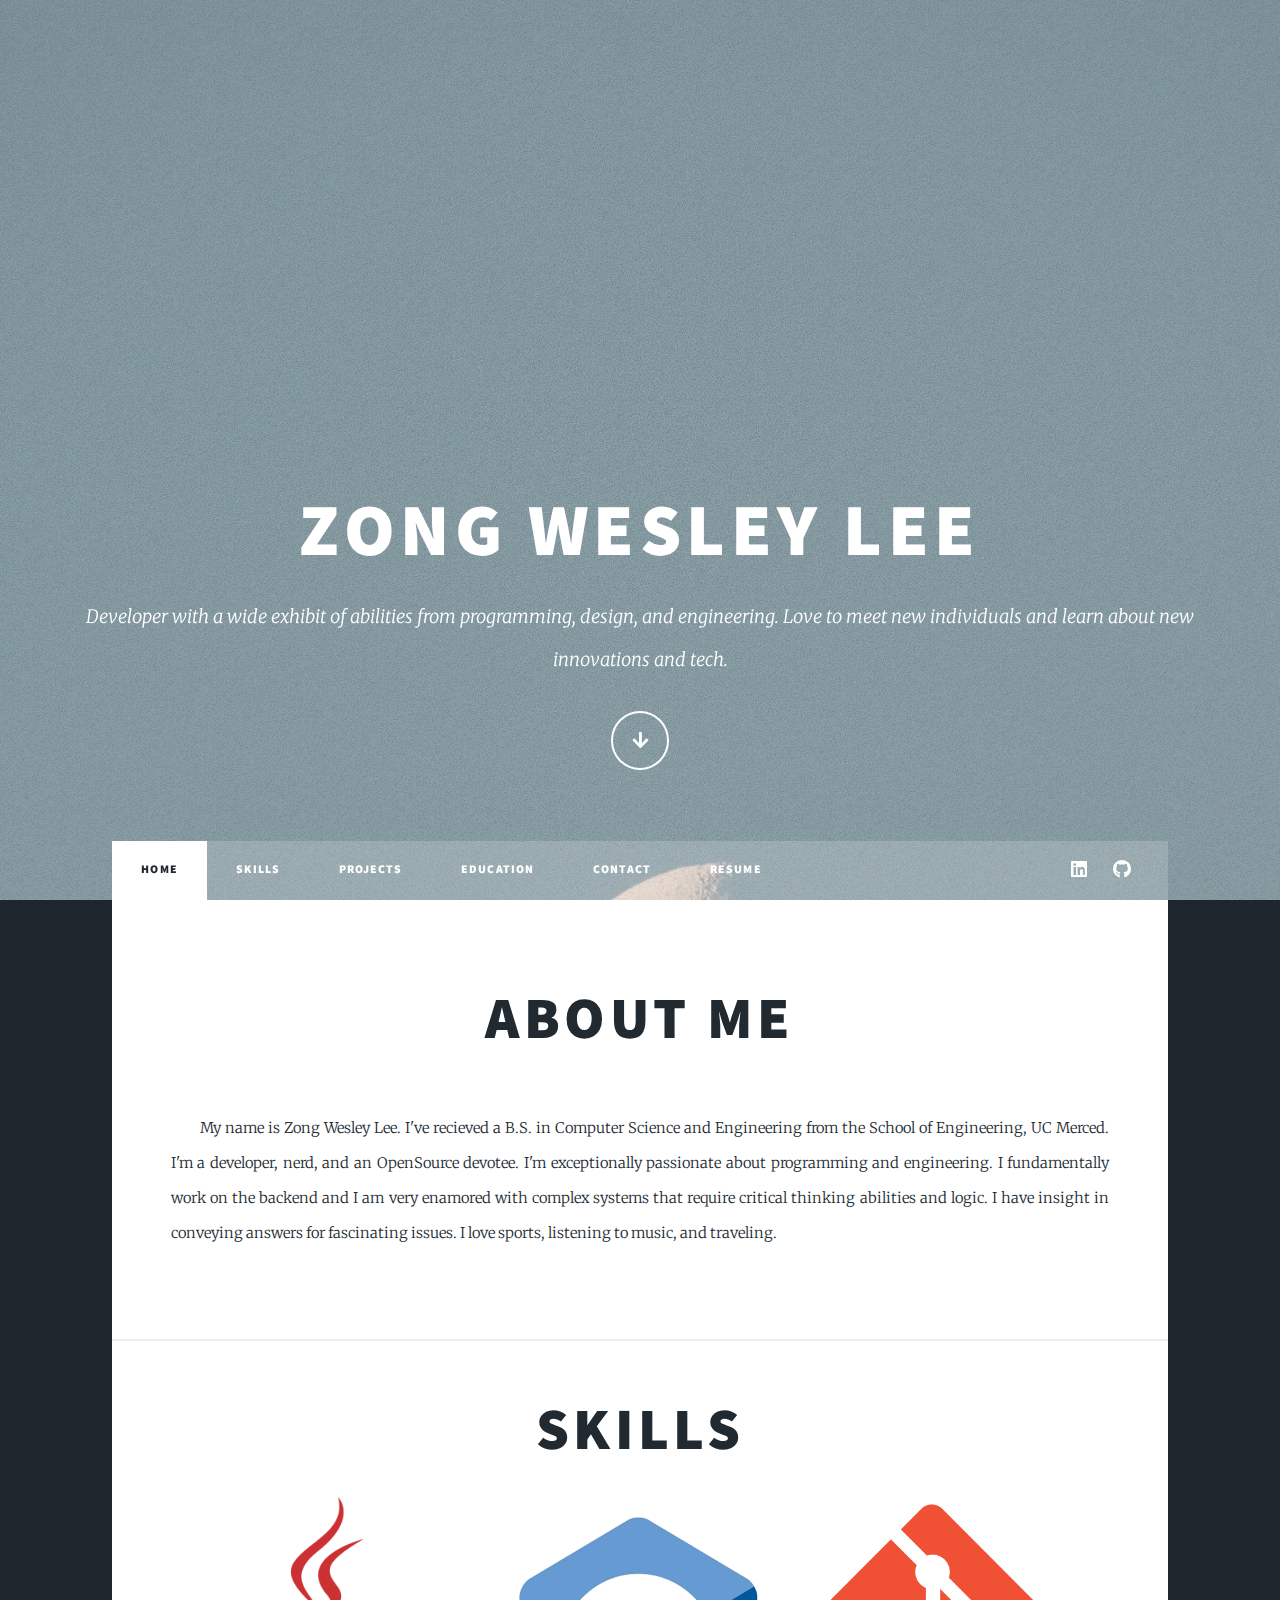
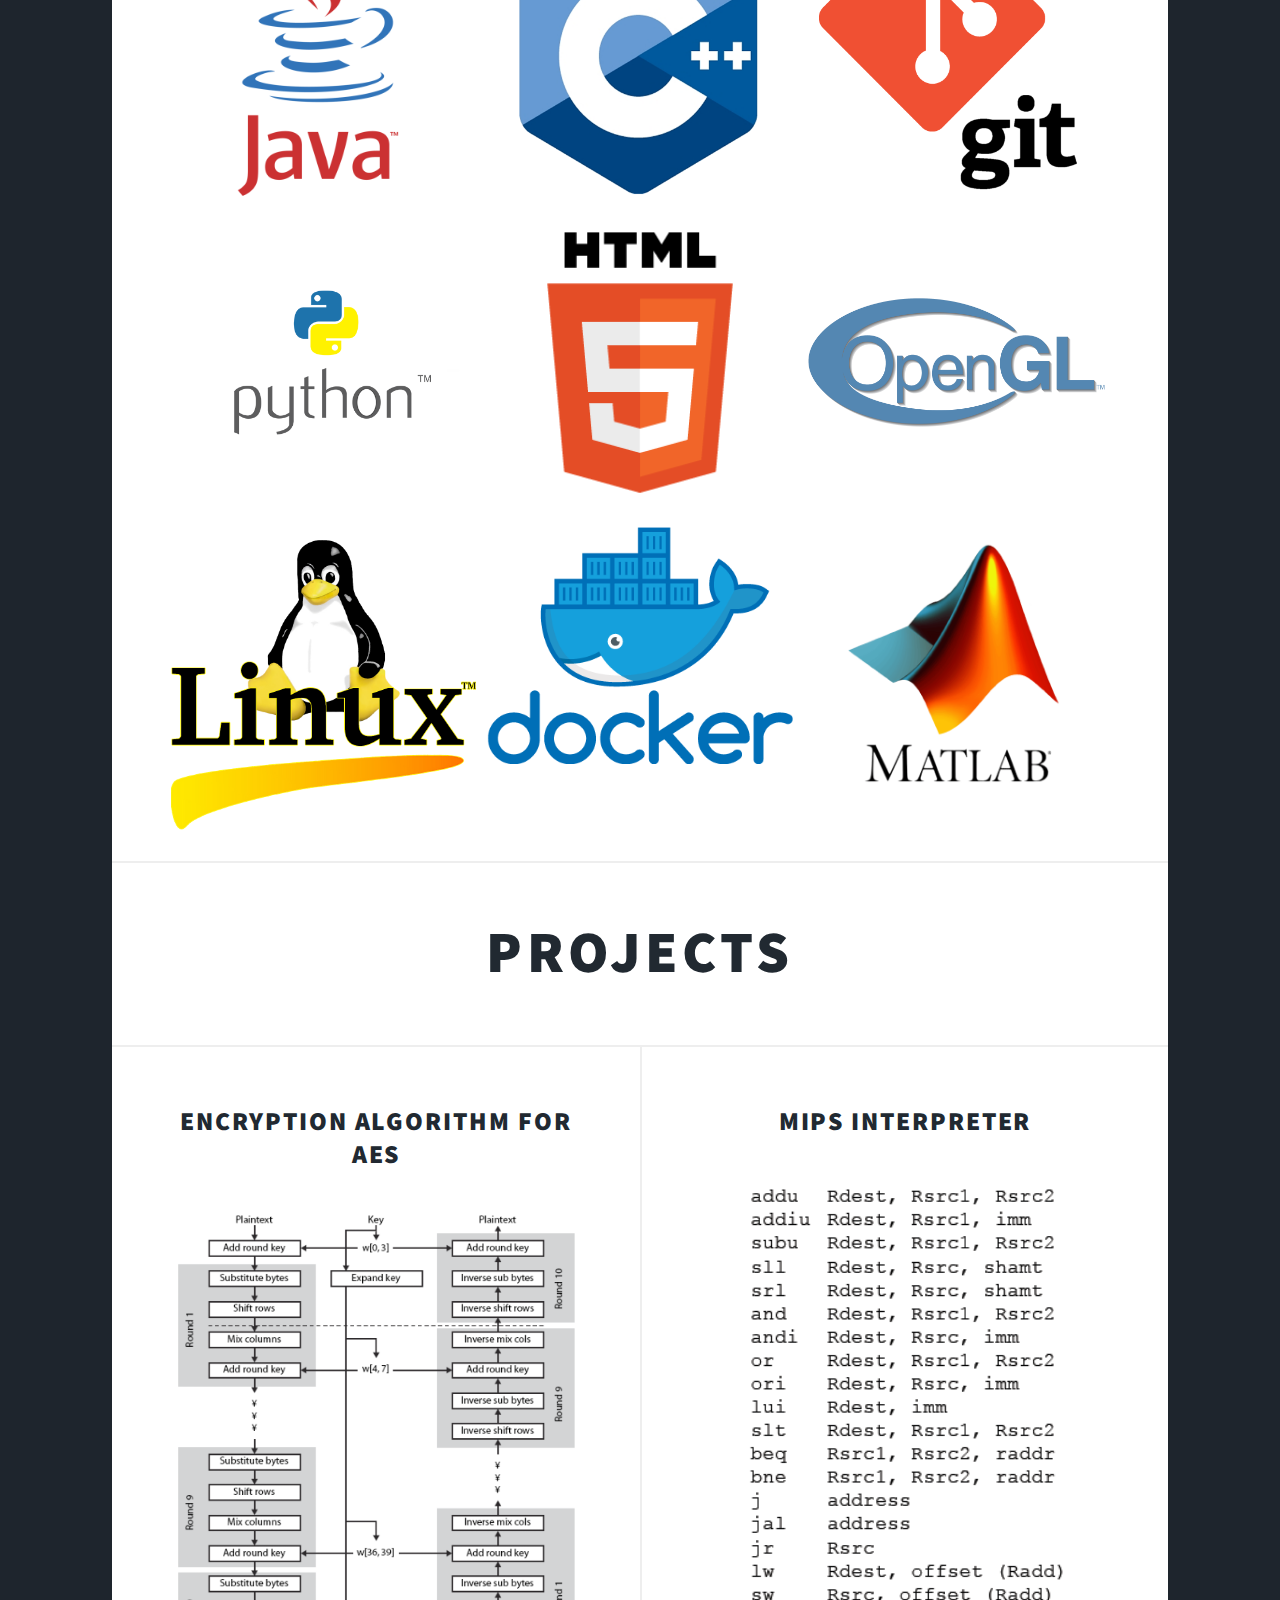
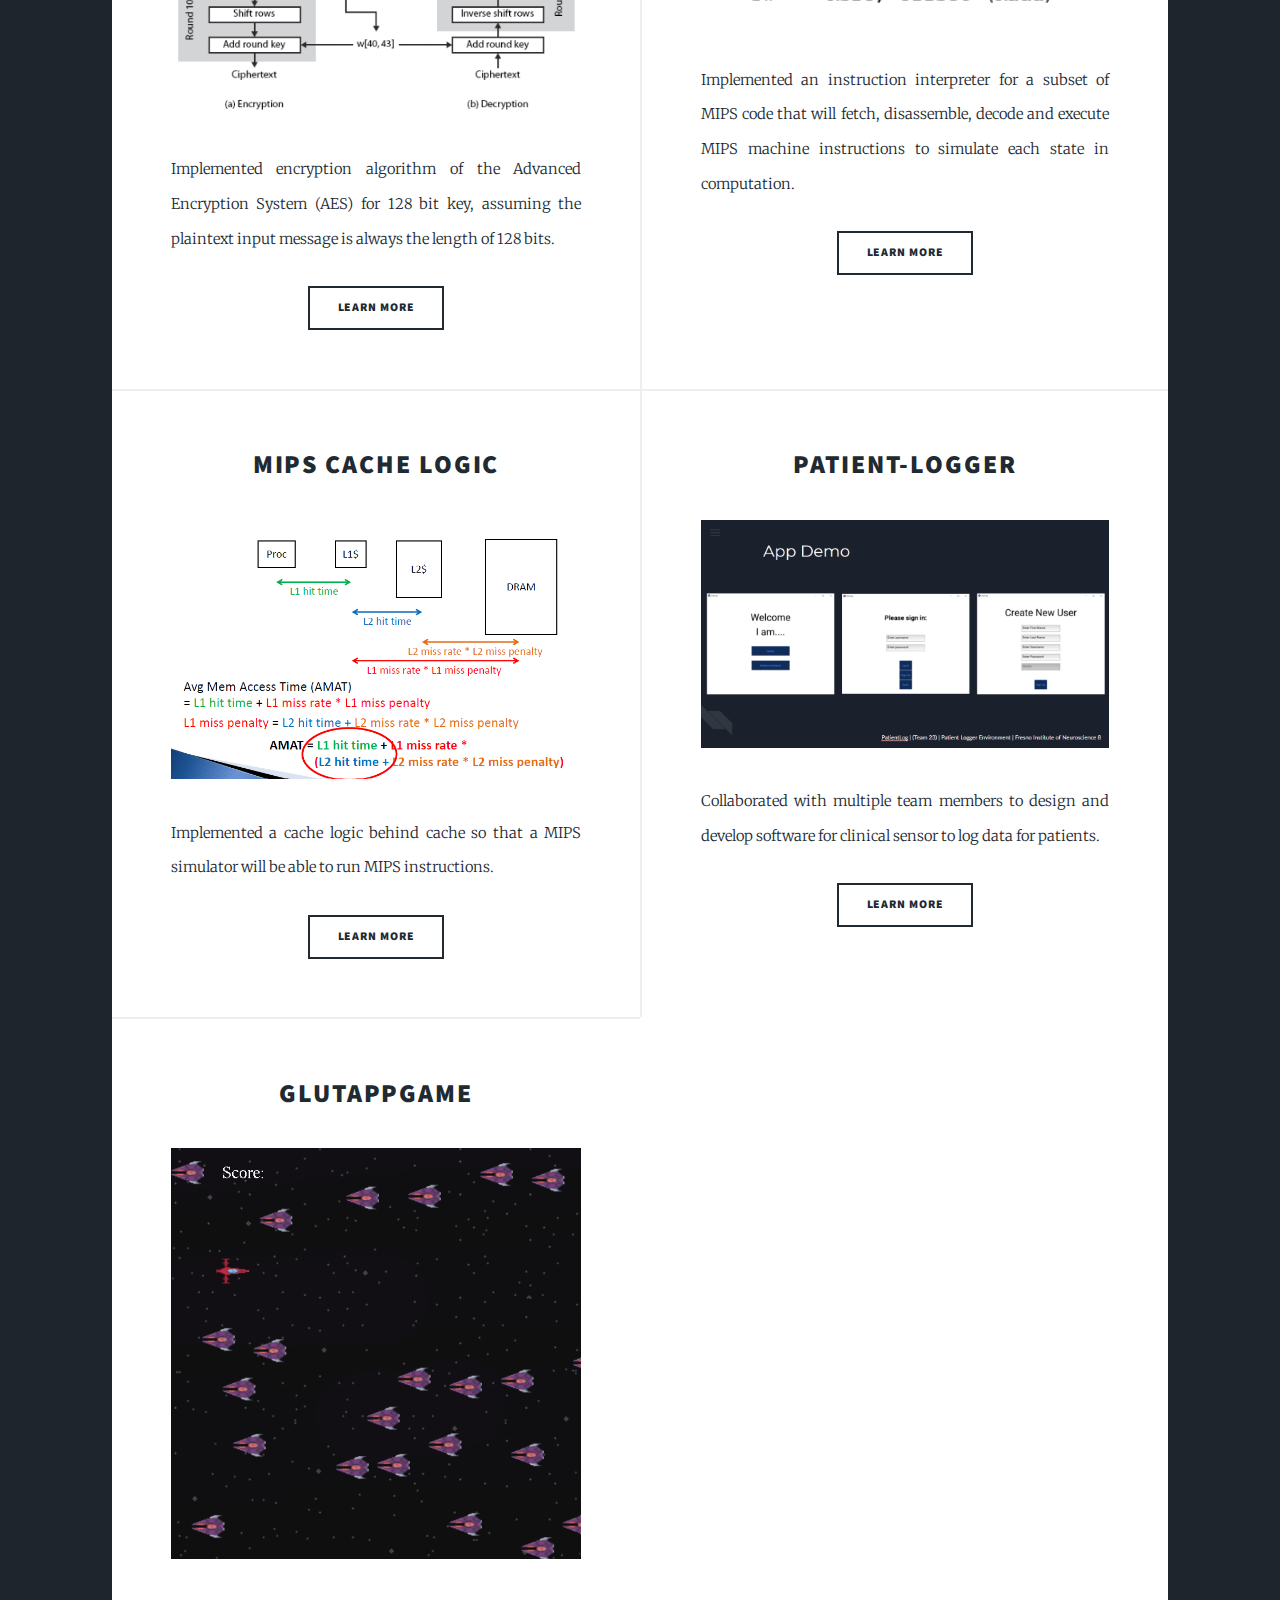
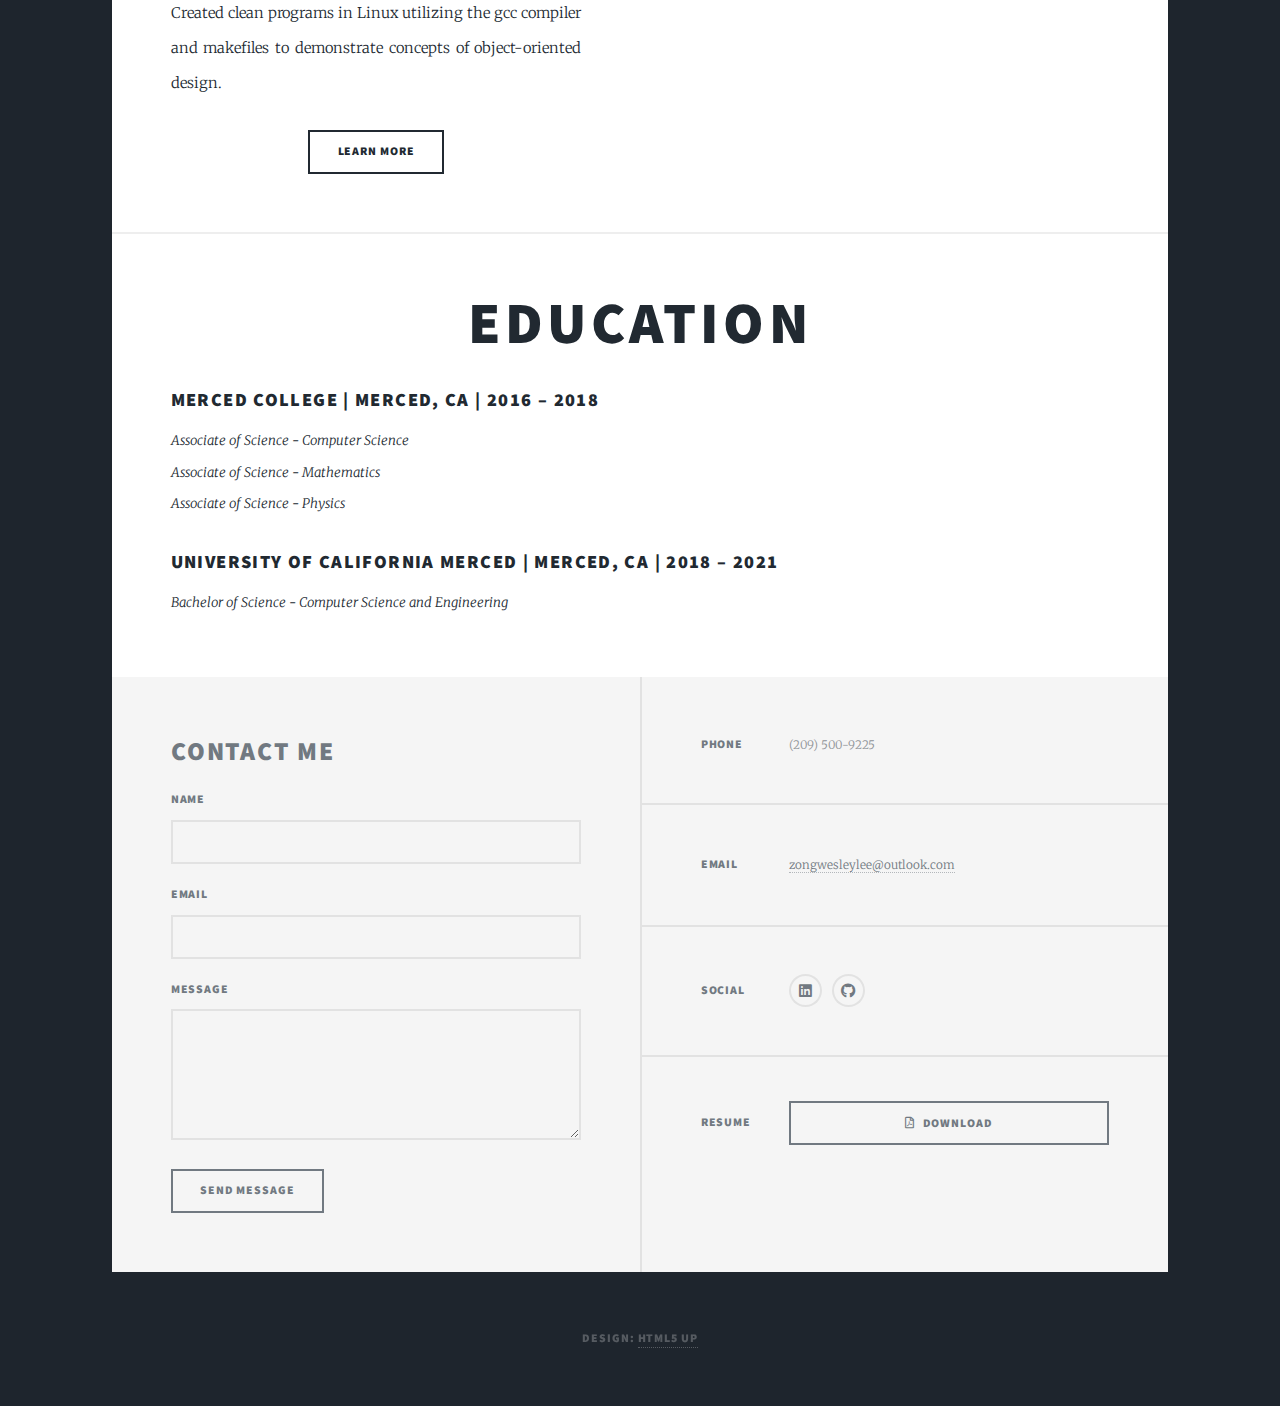
==== commit 8777613a: "initialcommit" ====
--- a/index.html
+++ b/index.html
@@ -6,7 +6,7 @@
 -->
 <html>
 	<head>
-		<title>Zong W Lee Portfolio Site</title>
+		<title>Zong W Lee Portfolio</title>
 		<meta charset="utf-8" />
 		<meta name="viewport" content="width=device-width, initial-scale=1, user-scalable=no" />
 		<link rel="stylesheet" href="assets/css/main.css" />
@@ -20,7 +20,7 @@
 				<!-- Intro -->
 					<div id="intro">
 						<h1>Zong Wesley Lee</h1>
-						<p>Computer Science Engineer with a wide exhibit of abilities from programming, design, and engineering. Love to meet new individuals and learn about new innovations and tech.</p>
+						<p>Developer with a wide exhibit of abilities from programming, design, and engineering. Love to meet new individuals and learn about new innovations and tech.</p>
 						<ul class="actions">
 							<li><a href="#header" class="button icon solid solo fa-arrow-down scrolly">Continue</a></li>
 						</ul>
@@ -34,109 +34,137 @@
 				<!-- Nav -->
 					<nav id="nav">
 						<ul class="links">
-							<li class="active"><a href="index.html">This is Massively</a></li>
-							<li><a href="generic.html">Generic Page</a></li>
-							<li><a href="elements.html">Elements Reference</a></li>
+							<li class="active"><a href="index.html">Home</a></li>
+							<li><a href="#skills">Skills</a></li>
+							<li><a href="#projects">Projects</a></li>
+							<li><a href="#education">Education</a></li>
+							<li><a href="#contact">Contact</a></li>
+							
+							<li><a href="https://drive.google.com/file/d/1eyuEi0L6gOa3ychHnhGYx5SD86e5jznu/view?usp=sharing" target="_blank" rel="noopener noreferrer">Resume</a></li>
 						</ul>
 						<ul class="icons">
-							<li><a href="#" class="icon brands fa-linkedin"><span class="label">LinkedIn</span></a></li>
-							<li><a href="#" class="icon brands fa-github"><span class="label">GitHub</span></a></li>
+							<li><a href="https://www.linkedin.com/in/zong-lee-a75375157" target="_blank" rel="noopener noreferrer" class="icon brands fa-linkedin"><span class="label">LinkedIn</span></a></li>
+							<li><a href="https://github.com/zongwesleylee" target="_blank" rel="noopener noreferrer" class="icon brands fa-github"><span class="label">GitHub</span></a></li>
 						</ul>
 					</nav>
 
 				<!-- Main -->
 					<div id="main">
-
 						<!-- Featured Post -->
 							<article class="post featured">
 								<header class="major">
-									<h2><a href="#">And this is a<br />
-									massive headline</a></h2>
-									<p>Aenean ornare velit lacus varius enim ullamcorper proin aliquam<br />
-									facilisis ante sed etiam magna interdum congue. Lorem ipsum dolor<br />
-									amet nullam sed etiam veroeros.</p>
+									<h2>About Me</h2>
 								</header>
-								<a href="#" class="image main"><img src="images/pic01.jpg" alt="" /></a>
-								<ul class="actions special">
-									<li><a href="#" class="button large">Full Story</a></li>
-								</ul>
+									<p><span class="image left"><img src="images/pic08.jpg" alt="" /></span>
+										My name is Zong Wesley Lee. I've recieved a B.S. in Computer Science and Engineering
+										from the School of Engineering, UC Merced. I'm a developer, nerd, and an OpenSource devotee. 
+										I'm exceptionally passionate about programming and engineering. I fundamentally work on the backend 
+										and I am very enamored with complex systems
+										that require critical thinking abilities and logic. 
+										I have insight in conveying answers for fascinating issues.
+										I love sports, listening to music, and traveling.</p>
+									
 							</article>
 
 						<!-- Posts -->
+						<div class="box alt">
+							<header>
+								<style>
+									h1 {text-align: center;}
+								</style>
+								<h1 id="skills">Skills</h1>
+							</header>
+							<div class="row gtr-50 gtr-uniform">
+								<div class="col-4"><span class="image fit"><img src="images/java.png" alt="" /></span></div>
+								<div class="col-4"><span class="image fit"><img src="images/clogo.png" alt="" /></span></div>
+								<div class="col-4"><span class="image fit"><img src="images/git.png" alt="" /></span></div>
+								<!-- Break -->
+								<div class="col-4"><span class="image fit"><img src="images/pyt.png" alt="" /></span></div>
+								<div class="col-4"><span class="image fit"><img src="images/html.png" alt="" /></span></div>
+								<div class="col-4"><span class="image fit"><img src="images/open.png" alt="" /></span></div>
+								<!-- Break -->
+								<div class="col-4"><span class="image fit"><img src="images/linux.png" alt="" /></span></div>
+								<div class="col-4"><span class="image fit"><img src="images/docker.png" alt="" /></span></div>
+								<div class="col-4"><span class="image fit"><img src="images/matlab.png" alt="" /></span></div>
+							</div>
+						</div>
+
+							<header>
+								<h1 id="projects">Projects</h1>
+							</header>
 							<section class="posts">
 								<article>
 									<header>
-										<h2><a href="#">Sed magna<br />
-										ipsum faucibus</a></h2>
-									</header>
-									<a href="#" class="image fit"><img src="images/pic02.jpg" alt="" /></a>
-									<p>Donec eget ex magna. Interdum et malesuada fames ac ante ipsum primis in faucibus. Pellentesque venenatis dolor imperdiet dolor mattis sagittis magna etiam.</p>
-									<ul class="actions special">
-										<li><a href="#" class="button">Full Story</a></li>
-									</ul>
-								</article>
-								<article>
-									<header>
-										<h2><a href="#">Primis eget<br />
-										imperdiet lorem</a></h2>
-									</header>
-									<a href="#" class="image fit"><img src="images/pic03.jpg" alt="" /></a>
-									<p>Donec eget ex magna. Interdum et malesuada fames ac ante ipsum primis in faucibus. Pellentesque venenatis dolor imperdiet dolor mattis sagittis magna etiam.</p>
-									<ul class="actions special">
-										<li><a href="#" class="button">Full Story</a></li>
-									</ul>
-								</article>
-								<article>
-									<header>
-										<h2><a href="#">Ante mattis<br />
-										interdum dolor</a></h2>
-									</header>
-									<a href="#" class="image fit"><img src="images/pic04.jpg" alt="" /></a>
-									<p>Donec eget ex magna. Interdum et malesuada fames ac ante ipsum primis in faucibus. Pellentesque venenatis dolor imperdiet dolor mattis sagittis magna etiam.</p>
-									<ul class="actions special">
-										<li><a href="#" class="button">Full Story</a></li>
-									</ul>
-								</article>
-								<article>
-									<header>
-										<h2><a href="#">Tempus sed<br />
-										nulla imperdiet</a></h2>
-									</header>
-									<a href="#" class="image fit"><img src="images/pic05.jpg" alt="" /></a>
-									<p>Donec eget ex magna. Interdum et malesuada fames ac ante ipsum primis in faucibus. Pellentesque venenatis dolor imperdiet dolor mattis sagittis magna etiam.</p>
-									<ul class="actions special">
-										<li><a href="#" class="button">Full Story</a></li>
-									</ul>
-								</article>
-								<article>
-									<header>
-										<h2><a href="#">Odio magna<br />
-										sed consectetur</a></h2>
-									</header>
-									<a href="#" class="image fit"><img src="images/pic06.jpg" alt="" /></a>
-									<p>Donec eget ex magna. Interdum et malesuada fames ac ante ipsum primis in faucibus. Pellentesque venenatis dolor imperdiet dolor mattis sagittis magna etiam.</p>
-									<ul class="actions special">
-										<li><a href="#" class="button">Full Story</a></li>
-									</ul>
-								</article>
-								<article>
-									<header>
-										<h2><a href="#">Augue lorem<br />
-										primis vestibulum</a></h2>
-									</header>
-									<a href="#" class="image fit"><img src="images/pic07.jpg" alt="" /></a>
-									<p>Donec eget ex magna. Interdum et malesuada fames ac ante ipsum primis in faucibus. Pellentesque venenatis dolor imperdiet dolor mattis sagittis magna etiam.</p>
-									<ul class="actions special">
-										<li><a href="#" class="button">Full Story</a></li>
-									</ul>
-								</article>
+										<h2 id="aes">Encryption Algorithm for AES</h2>
+									</header>
+									<a href="aes.html" class="image fit"><img src="images/rij.png" alt="" /></a>
+									<p>Implemented encryption algorithm of the Advanced Encryption System (AES) for 128 bit key, assuming the plaintext input message is always the length of 128 bits.</p>
+									<ul class="actions special">
+										<li><a href="aes.html" class="button">Learn More</a></li>
+									</ul>
+								</article>
+								<article>
+									<header>
+										<h2 id="interpreter">MIPS Interpreter</h2>
+									</header>
+									<a href="interpreter.html" class="image fit"><img src="images/inter.png" alt="" /></a>
+									<p>Implemented an instruction interpreter for a subset of MIPS code that will fetch, disassemble, decode and execute MIPS machine instructions to simulate each state in computation.</p>
+									<ul class="actions special">
+										<li><a href="interpreter.html" class="button">Learn More</a></li>
+									</ul>
+								</article>
+								<article>
+									<header>
+										<h2 id="cache">MIPS Cache Logic</h2>
+									</header>
+									<a href="cache.html" class="image fit"><img src="images/cache.png" alt="" /></a>
+									<p>Implemented a cache logic behind cache so that a MIPS simulator will be able to run MIPS instructions.</p>
+									<ul class="actions special">
+										<li><a href="cache.html" class="button">Learn More</a></li>
+									</ul>
+								</article>
+								<article>
+									<header>
+										<h2 id="patientlogger">Patient-Logger</h2>
+									</header>
+									<a href="patient.html" class="image fit"><img src="images/patientlog.png" alt="" /></a>
+									<p>Collaborated with multiple team members to design and develop software for clinical sensor to log data for patients.</p>
+									<ul class="actions special">
+										<li><a href="patient.html" class="button">Learn More</a></li>
+									</ul>
+								</article>
+								<article>
+									<header>
+										<h2 id="glutapp">GlutAppGame</h2>
+									</header>
+									<a href="glut.html" class="image fit"><img src="images/space.png" alt="" /></a>
+									<p>Created clean programs in Linux utilizing the gcc compiler and makefiles to demonstrate concepts of object-oriented design.</p>
+									<ul class="actions special">
+										<li><a href="glut.html" class="button">Learn More</a></li>
+									</ul>
+								</article>
+							</section>
+							<section>
+								<header>
+									<h1 id="education">Education</h1>
+									<h3>Merced College | Merced, CA | 2016 – 2018</h3>
+										<p>Associate of Science - Computer Science<br>
+											Associate of Science - Mathematics<br>
+											Associate of Science - Physics</p>
+									<h3>University of California Merced | Merced, CA | 2018 – 2021</h3>
+										<p>Bachelor of Science - Computer Science and Engineering</p>
+								</header>
+
 							</section>
 					</div>
 
 				<!-- Footer -->
 					<footer id="footer">
 						<section>
-							<form method="post" action="#">
+							<header>
+								<h2 id="contact">Contact Me</h2>
+							</header>
+							<form method="post" action="mailto:zongwesleylee@outlook.com" enctype="text/plain">
 								<div class="fields">
 									<div class="field">
 										<label for="name">Name</label>
@@ -158,31 +186,30 @@
 						</section>
 						<section class="split contact">
 							<section class="alt">
-								<h3>Address</h3>
-								<p>1234 Somewhere Road #87257<br />
-								Nashville, TN 00000-0000</p>
-							</section>
-							<section>
 								<h3>Phone</h3>
-								<p><a href="#">(000) 000-0000</a></p>
+								<p>(209) 500-9225</p>
 							</section>
 							<section>
 								<h3>Email</h3>
-								<p><a href="#">zongwesleylee@gmail.com</a></p>
+								<p><a href="mailto:zongwesleylee@outlook.com">zongwesleylee@outlook.com</a></p>
 							</section>
 							<section>
 								<h3>Social</h3>
 								<ul class="icons alt">
-									<li><a href="#" class="icon brands alt fa-linkedin"><span class="label">LinkedIn</span></a></li>
-									<li><a href="#" class="icon brands alt fa-github"><span class="label">GitHub</span></a></li>
+									<li><a href="https://www.linkedin.com/in/zong-lee-a75375157" target="_blank" rel="noopener noreferrer" class="icon brands alt fa-linkedin"><span class="label">LinkedIn</span></a></li>
+									<li><a href="https://github.com/zongwesleylee" target="_blank" rel="noopener noreferrer" class="icon brands alt fa-github"><span class="label">GitHub</span></a></li>
 								</ul>
+							</section>
+							<section>
+								<h3>Resume</h3>
+								<a href="images" download="resume-zong-lee.pdf" class="button icon regular fa-file-pdf">Download</a></li>
 							</section>
 						</section>
 					</footer>
 
 				<!-- Copyright -->
 					<div id="copyright">
-						<ul><li>&copy; Untitled</li><li>Design: <a href="https://html5up.net">HTML5 UP</a></li></ul>
+						<ul><li>Design: <a href="https://html5up.net">HTML5 UP</a></li></ul>
 					</div>
 
 			</div>
